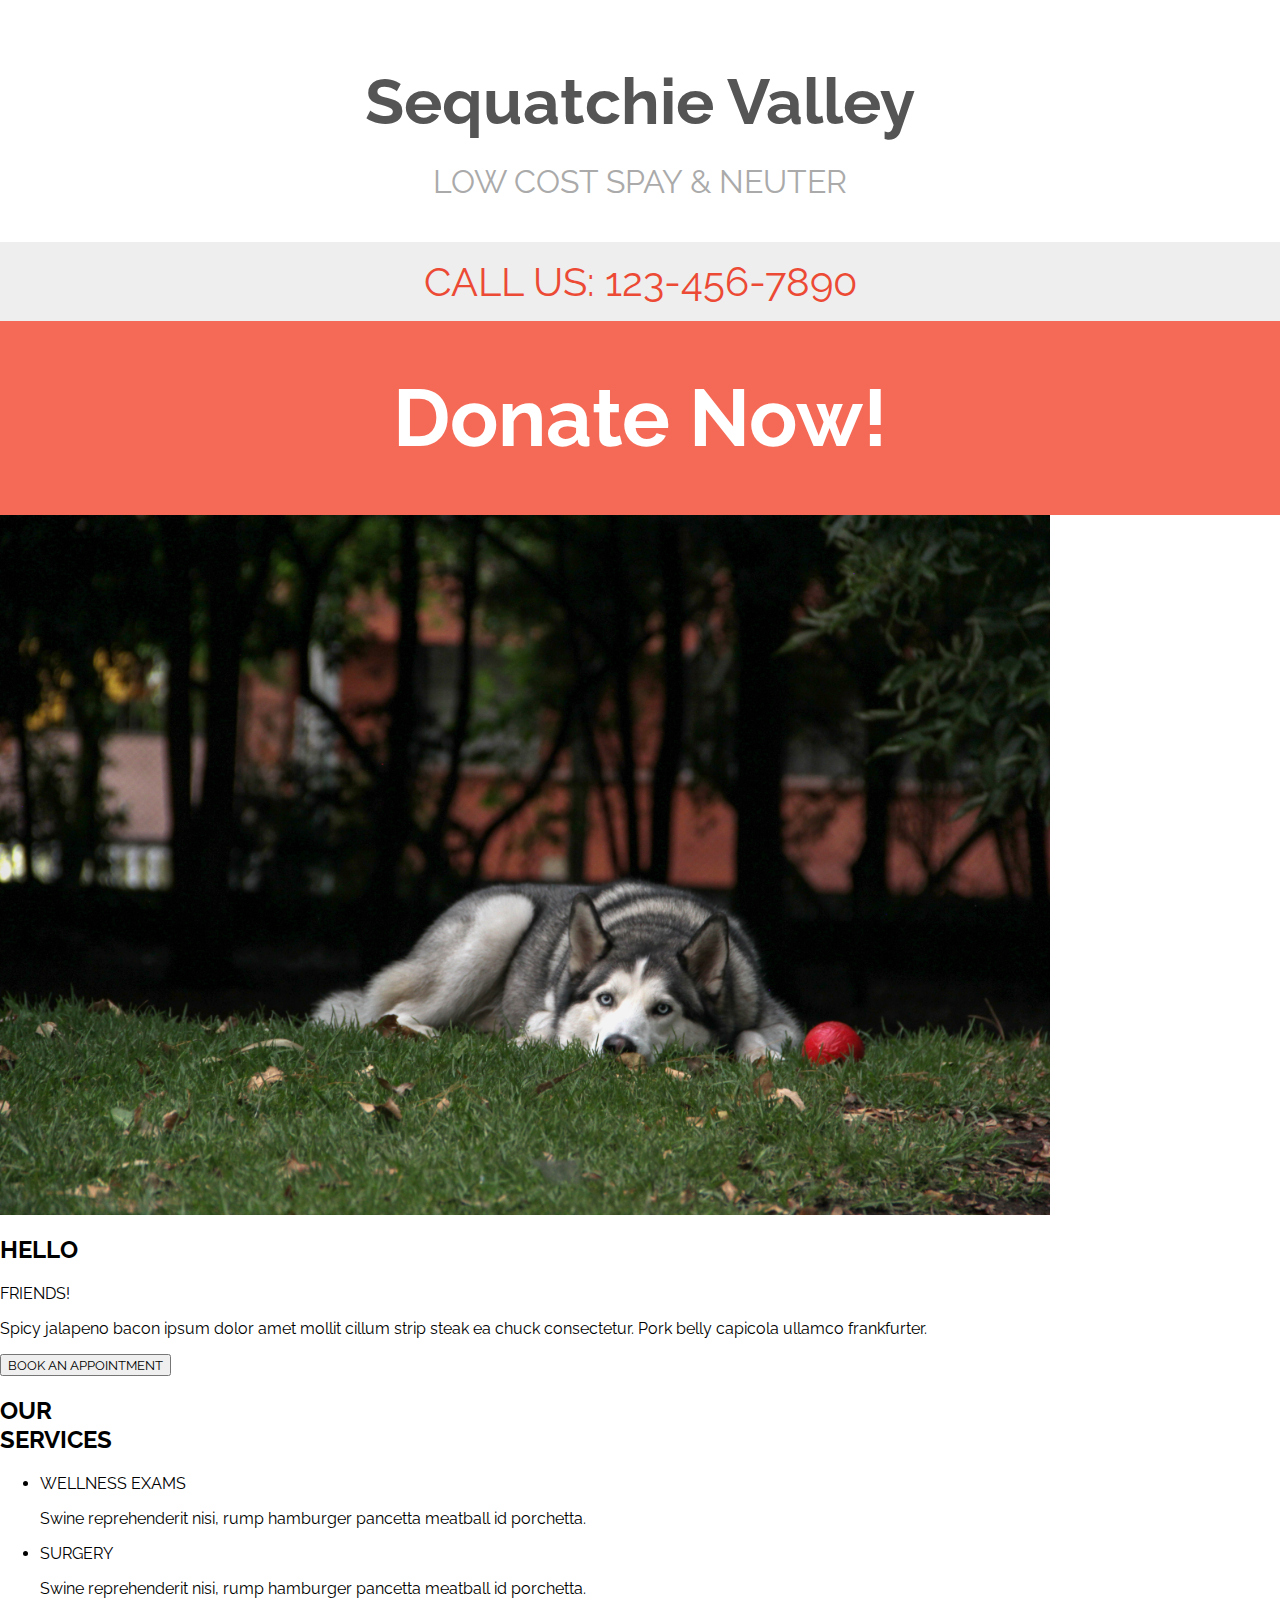
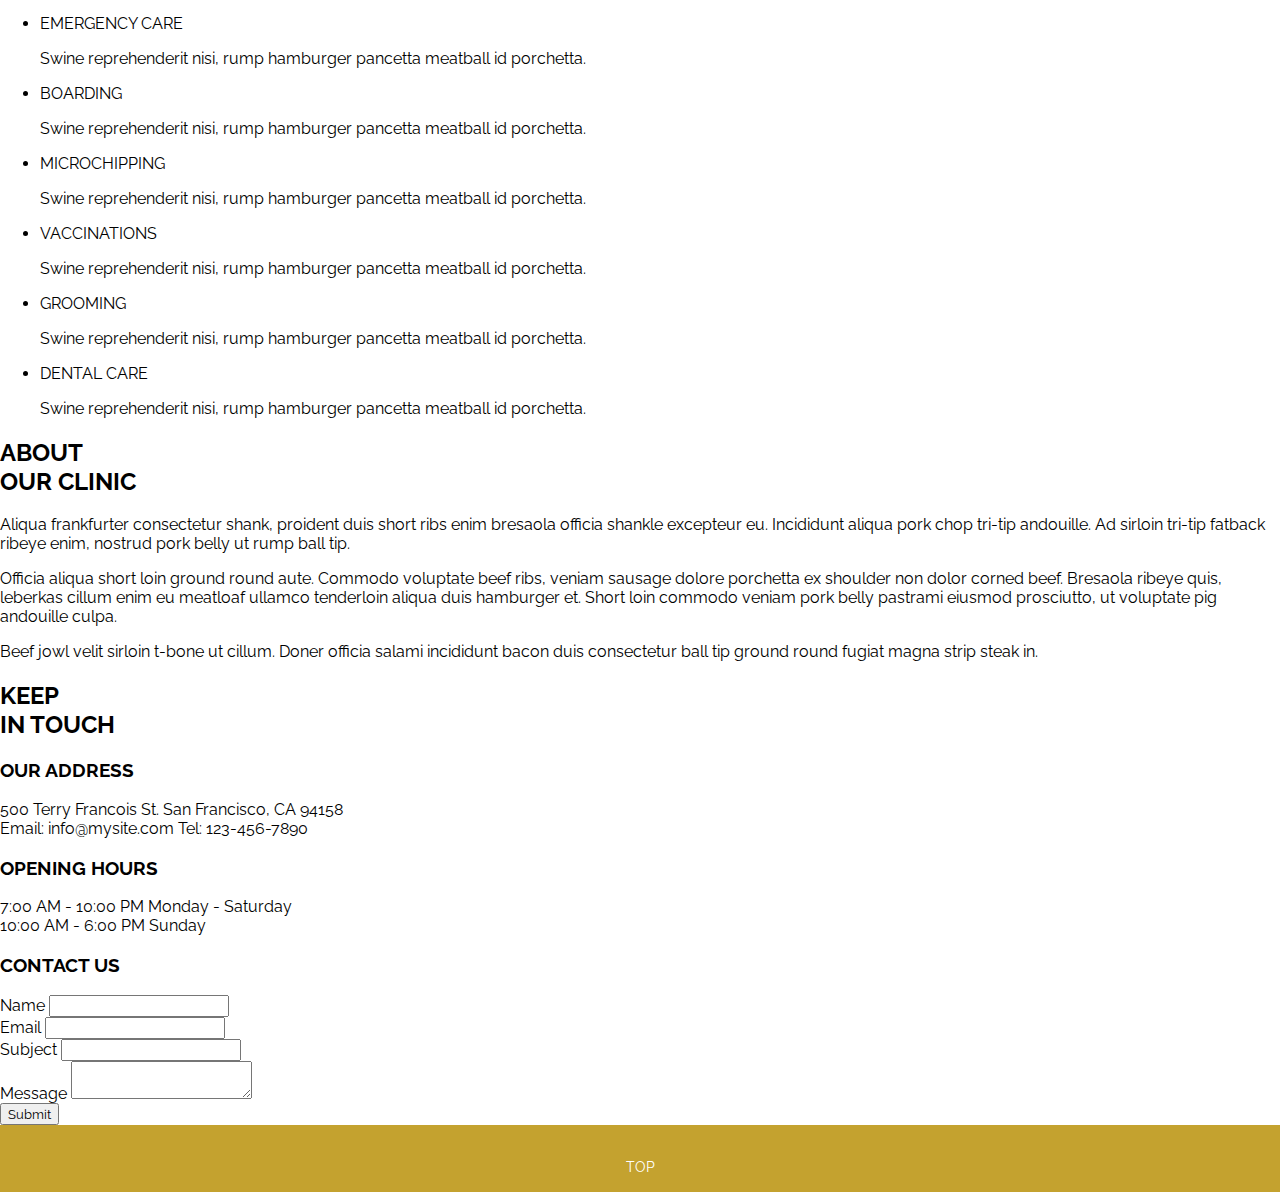
==== index.html @ 193293ec "Update index.html" ====
<!DOCTYPE html>
<html lang="en">
<head>
	<meta charset="UTF-8">
	<meta name="author" content="Alexandra Di Giulian">
	<meta name="description" content="Sequatchie Valley Low Cost Spay & Neuter">
	<title>Sequatchie Valley</title>

	<script src="js/icons.js" type="text/javascript" charset="utf-8"></script>
	<link href="https://fonts.googleapis.com/css?family=Raleway:400,600&display=swap" rel="stylesheet">
	<link rel="stylesheet" type="text/css" href="css/main.css">
	<link rel="stylesheet" type="text/css" href="css/home.css">
</head>
<body>
	<nav>
		<div id="brand">
			<h1>Sequatchie Valley</h1>
			<span>Low Cost Spay & Neuter</span>
			<button class="navbar-toggle"><i class="far fa-bars fa-5x"></i></button>
		</div>
		<span>CALL US: 123-456-7890</span>
		<ul id="nav-collapse">
			<li><a href="">HOME</a></li>
			<li><a href="">OUR SERVICES</a></li>
			<li><a href="">ABOUT</a></li>
			<li><a href="donate.html">DONATE</a></li>
			<li><a href="volunteer.html">VOLUNTEER</a></li>
			<li><a href="">CONTACT</a></li>
		</ul>
		<button class="donate-btn">Donate Now!</button>
	</nav>
	
	<main>
		<div id="main">
			<div id="slideshow">
				<div class="image1"></div>
				<div class="image2"></div>
				<div class="image3"></div>
			</div>
			<div id="home">
				<h2>HELLO</h2>
				<span>FRIENDS!</span>
				<p>Spicy jalapeno bacon ipsum dolor amet mollit cillum strip steak ea chuck consectetur. Pork belly capicola ullamco frankfurter.</p>
				<div><button>BOOK AN APPOINTMENT</button></div>
			</div>
		</div>

		<div id="services">
			<h2>OUR<br>SERVICES</h2>
			<ul>
				<li>WELLNESS EXAMS</li>
				<p>Swine reprehenderit nisi, rump hamburger pancetta meatball id porchetta.</p>
				<li>SURGERY</li>
				<p>Swine reprehenderit nisi, rump hamburger pancetta meatball id porchetta.</p>
				<li>EMERGENCY CARE</li>
				<p>Swine reprehenderit nisi, rump hamburger pancetta meatball id porchetta.</p>
				<li>BOARDING</li>
				<p>Swine reprehenderit nisi, rump hamburger pancetta meatball id porchetta.</p>
				<li>MICROCHIPPING</li>
				<p>Swine reprehenderit nisi, rump hamburger pancetta meatball id porchetta.</p>
				<li>VACCINATIONS</li>
				<p>Swine reprehenderit nisi, rump hamburger pancetta meatball id porchetta.</p>
				<li>GROOMING</li>
				<p>Swine reprehenderit nisi, rump hamburger pancetta meatball id porchetta.</p>
				<li>DENTAL CARE</li>
				<p>Swine reprehenderit nisi, rump hamburger pancetta meatball id porchetta.</p>
			</ul>
		</div>

		<div id="about">
			<h2>ABOUT<br>OUR CLINIC</h2>
			<div>
				<p>Aliqua frankfurter consectetur shank, proident duis short ribs enim bresaola officia shankle excepteur eu. Incididunt aliqua pork chop tri-tip andouille. Ad sirloin tri-tip fatback ribeye enim, nostrud pork belly ut rump ball tip.</p>
				<p>Officia aliqua short loin ground round aute. Commodo voluptate beef ribs, veniam sausage dolore porchetta ex shoulder non dolor corned beef. Bresaola ribeye quis, leberkas cillum enim eu meatloaf ullamco tenderloin aliqua duis hamburger et. Short loin commodo veniam pork belly pastrami eiusmod prosciutto, ut voluptate pig andouille culpa.</p>
				<p>Beef jowl velit sirloin t-bone ut cillum. Doner officia salami incididunt bacon duis consectetur ball tip ground round fugiat magna strip steak in.</p>
			</div>
		</div>

		<div id="contact">
			<h2>KEEP<br>IN TOUCH</h2>
			<div>
				<div>
					<h3>OUR ADDRESS</h3>
					<span>500 Terry Francois St. San Francisco, CA 94158</span>
					<br>
					<span>Email: info@mysite.com</span>
					<span>Tel: 123-456-7890</span>
				</div>
				<div>
					<h3>OPENING HOURS</h3>
					<span>7:00 AM - 10:00 PM</span>
					<span>Monday - Saturday</span>
					<br>
					<span>10:00 AM - 6:00 PM</span>
					<span>Sunday</span>
				</div>
				<div>
					<h3>CONTACT US</h3>
					<form action="index_submit" method="get" accept-charset="utf-8">
						<div class="form-element">
							<label for="name">Name</label>
							<input type="text" name="name" id="name">
						</div>
						<div class="form-element">
							<label for="email">Email</label>
							<input type="text" name="email" id="email">
						</div>
						<div class="form-element">
							<label for="subject">Subject</label>
							<input type="text" name="subject" id="subject">
						</div>
						<div class="form-element">
							<label for="message">Message</label>
							<textarea id="message" name="message"></textarea>
						</div>
						<div class="form-element">
							<input type="submit" value="Submit">
						</div>
					</form>
				</div>
			</div>
		</div>
	</main>

	<footer>
		<div id="to-top">
			<span><a href=""><i class="fal fa-chevron-up fa-2x"></i></a></span>
			<span><a href="">TOP</a></span>
		</div>
		<div id="social-media">
			<a href=""><i class="fab fa-facebook-square fa-3x"></i></a>
			<a href=""><i class="fab fa-twitter-square fa-3x"></i></a>
			<a href=""><i class="fab fa-instagram fa-3x"></i></a>
		</div>
	</footer>
</body>
</html>
---- css/main.css ----
* {
	font-family: 'Raleway', sans-serif;
}

body {
	box-sizing: border-box;
	margin: 0 auto;
}

nav > span {
	background-color: #eee;
	color: #EC4A34;
	display: block;
	font-size: 40px;
	padding: 16px 0;
	text-align: center;
}

.donate-btn {
	background-color: #F56A56;
	border: none;
	color: #fff;
	font-size: 80px;
	font-weight: bold;
	display: block;
	padding: 50px 0;
	width: 100%;
}

.navbar-toggle {
	background-color: #fff;
	border: none;
	grid-column: 3/4;
	grid-row: 1/2;
	height: 100%;
}

#brand {
	display: grid;
	grid-template-columns: 1fr 2fr 1fr;
	padding: 64px 0 42px;
	text-align: center;
}

#brand > h1 {
	color: #555;
	font-size: 64px;
	grid-column: 2/3;
	margin: 0;
}

#brand > span {
	color: #aaa;
	font-size: 32px;
	grid-column: 2/3;
	padding-top: 24px;
	text-transform: uppercase;
}

#nav-collapse {
	display: none;
}

#to-top {
	background-color: #C4A22F;
	padding: 8px 0;
}

#to-top > span {
	display: block;
	padding: 8px 0;
	text-align: center;
}

#to-top > span > a{
	color: #fff;
	font-size: 14px;
	text-decoration: none;
}
---- css/home.css ----
.image1, .image2, .image3 {
	background-repeat: no-repeat;
	background-size: contain;
	display: inline-block;
	height: 100%;
	text-align: center;
	width: 100%;
}

.image1 {
	background-image: url("../img/husky.jpg");
}

#slideshow {
	height: 700px;
	width: 100%;
}
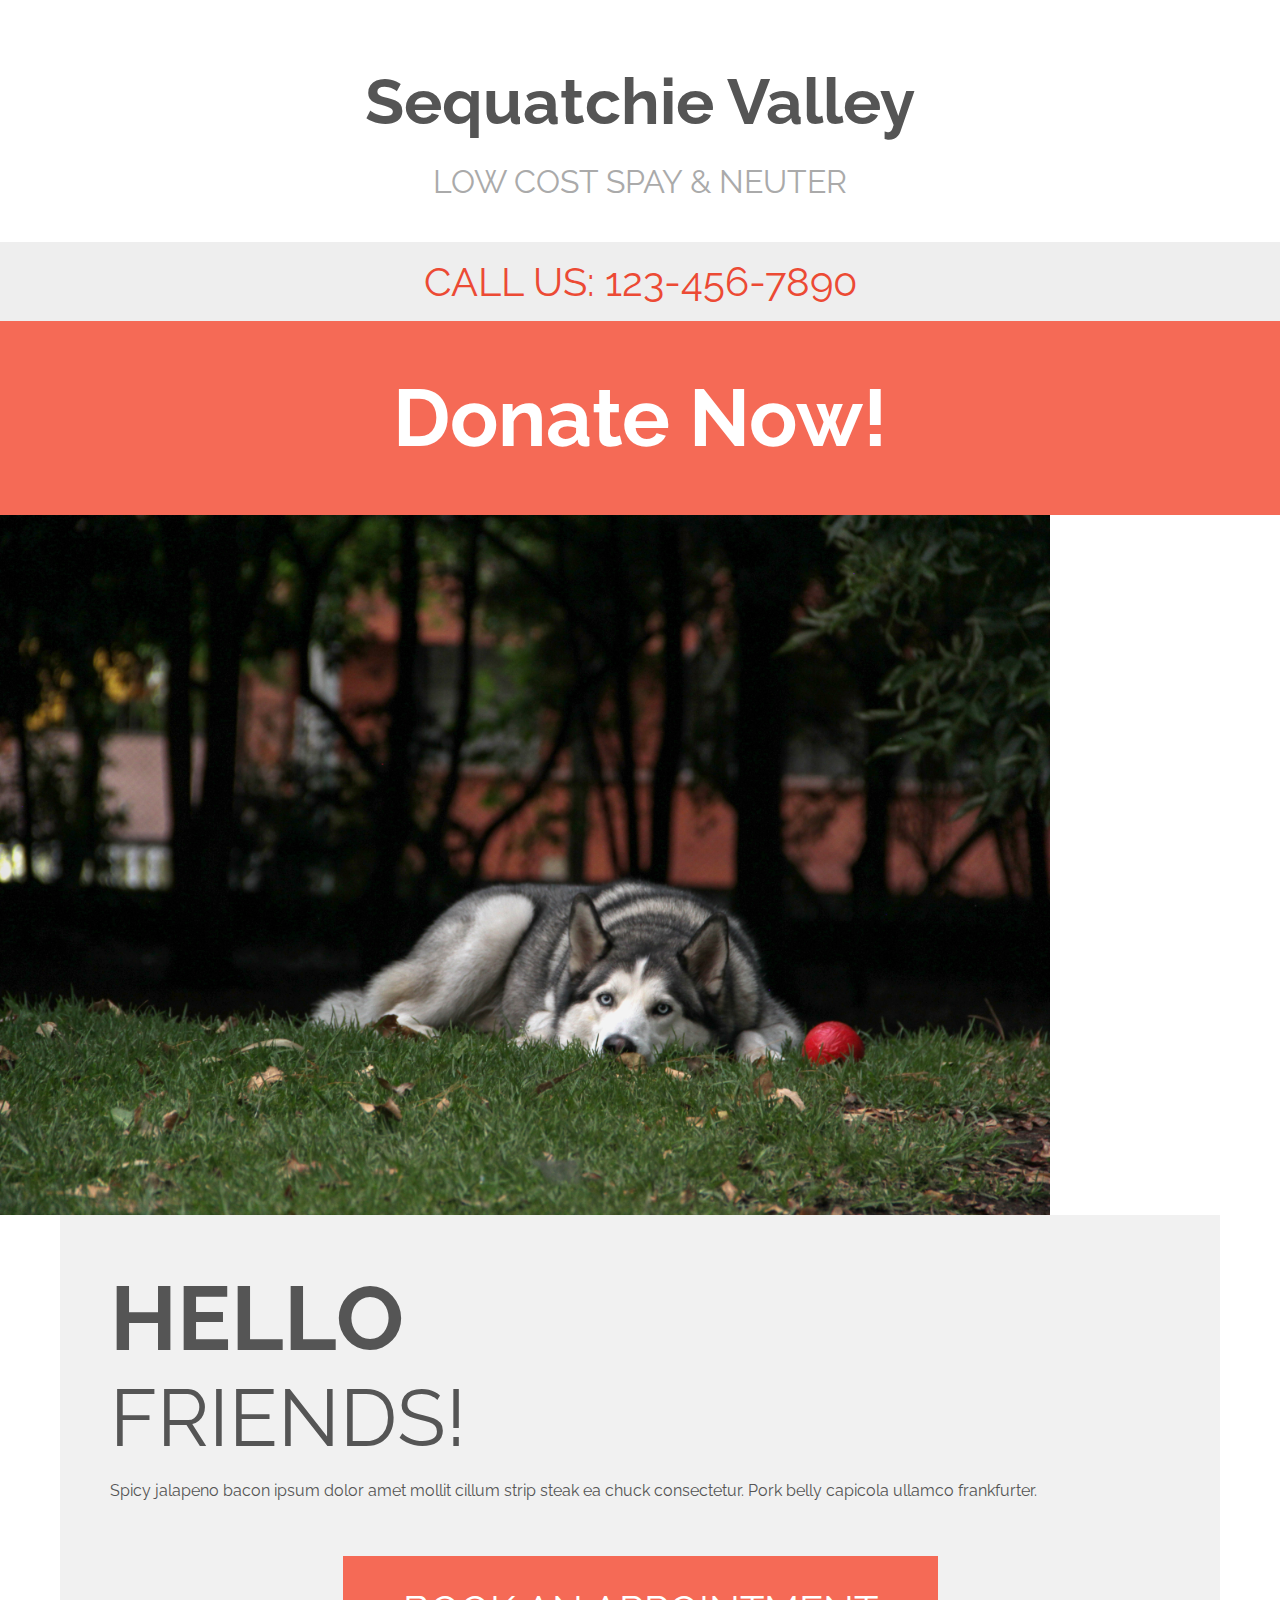
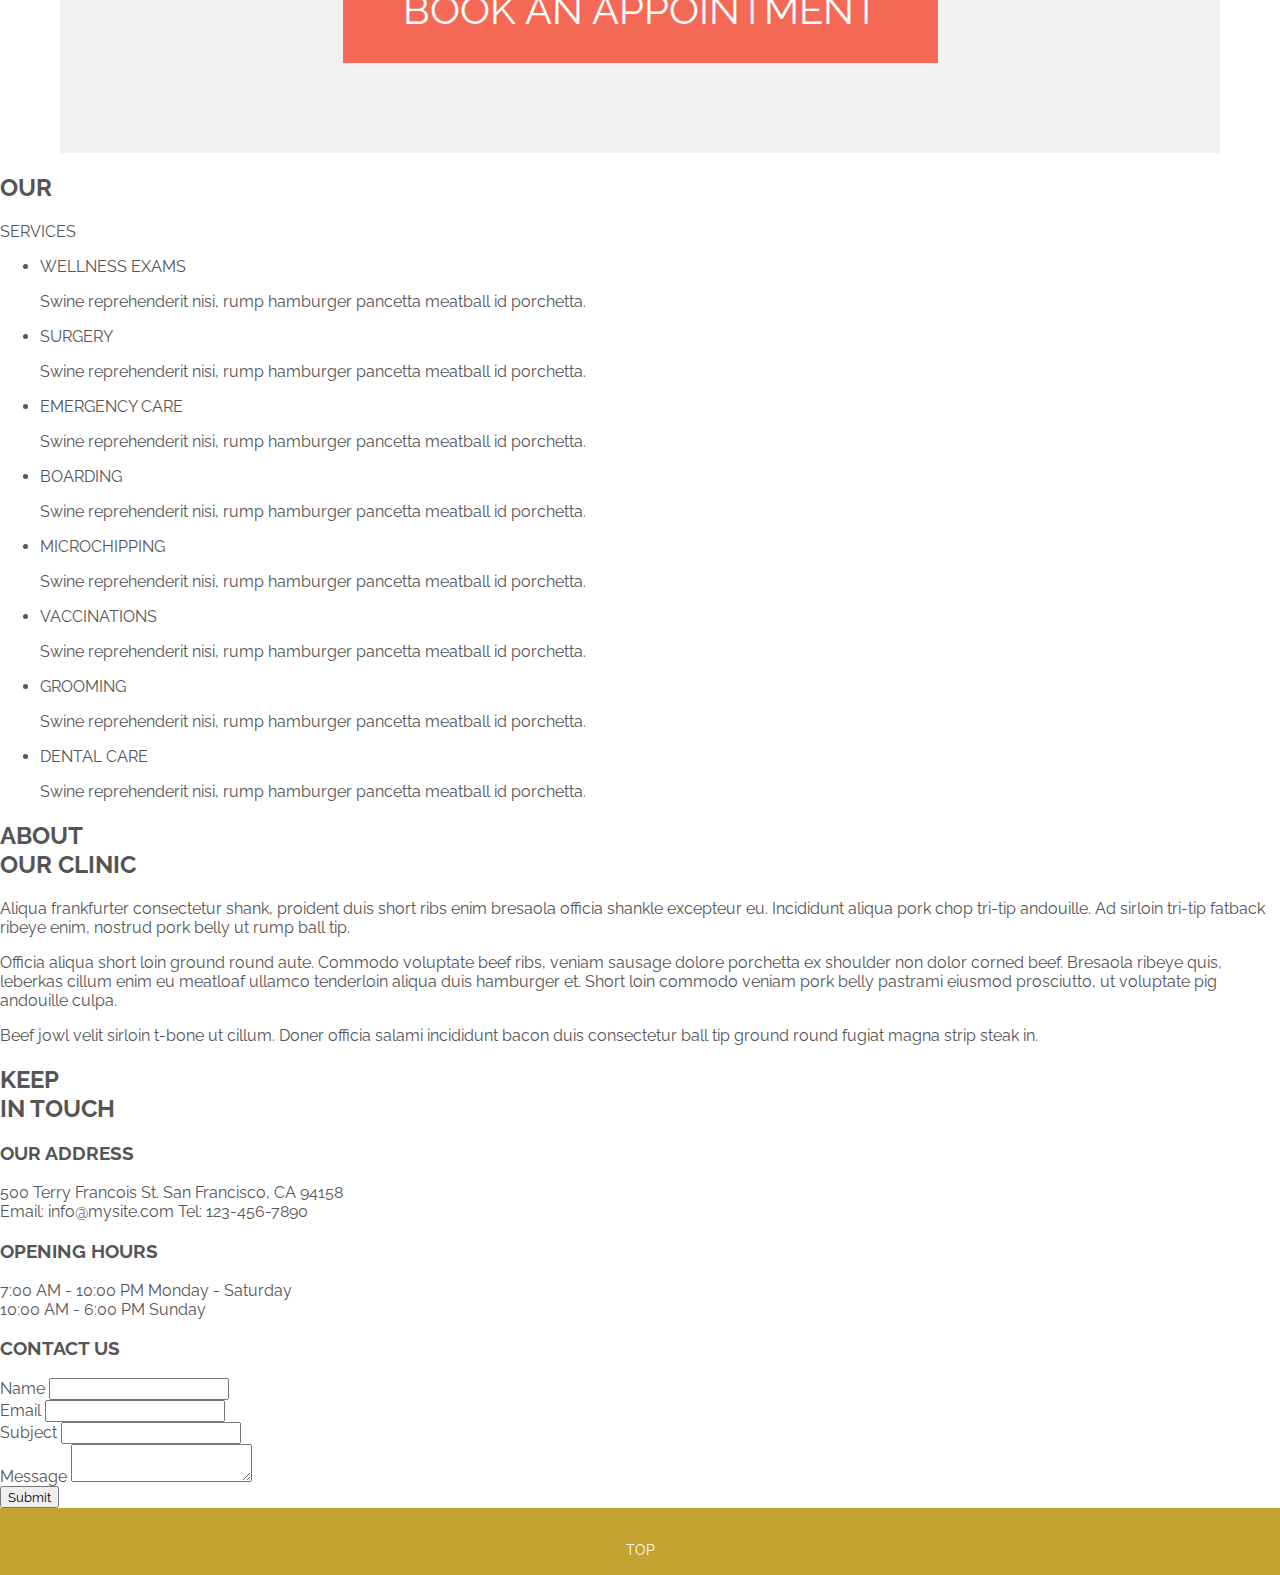
==== commit a6d86b61: "Add div to #services" ====
--- a/index.html
+++ b/index.html
@@ -46,7 +46,10 @@
 		</div>
 
 		<div id="services">
-			<h2>OUR<br>SERVICES</h2>
+			<div>
+				<h2>OUR</h2>
+				<span>SERVICES</span>
+			</div>
 			<ul>
 				<li>WELLNESS EXAMS</li>
 				<p>Swine reprehenderit nisi, rump hamburger pancetta meatball id porchetta.</p>
--- a/css/main.css
+++ b/css/main.css
@@ -4,6 +4,7 @@
 
 body {
 	box-sizing: border-box;
+	color: #555;
 	margin: 0 auto;
 }
 
@@ -43,7 +44,7 @@
 }
 
 #brand > h1 {
-	color: #555;
+	/*color: #555;*/
 	font-size: 64px;
 	grid-column: 2/3;
 	margin: 0;
--- a/css/home.css
+++ b/css/home.css
@@ -11,6 +11,35 @@
 	background-image: url("../img/husky.jpg");
 }
 
+#home {
+	background-color: #f1f1f1;
+	margin: auto 60px;
+	padding: 50px;
+	text-align: left;
+}
+
+#home > div {
+	padding: 40px 0;
+	text-align: center;
+}
+
+#home > div > button {
+	background-color: #F56A56;
+	border: none;
+	color: #fff;
+	font-size: 40px;
+	padding: 30px 60px;
+}
+
+#home > h2 {
+	font-size: 90px;
+	margin: 0;
+}
+
+#home > span {
+	font-size: 80px;
+}
+
 #slideshow {
 	height: 700px;
 	width: 100%;
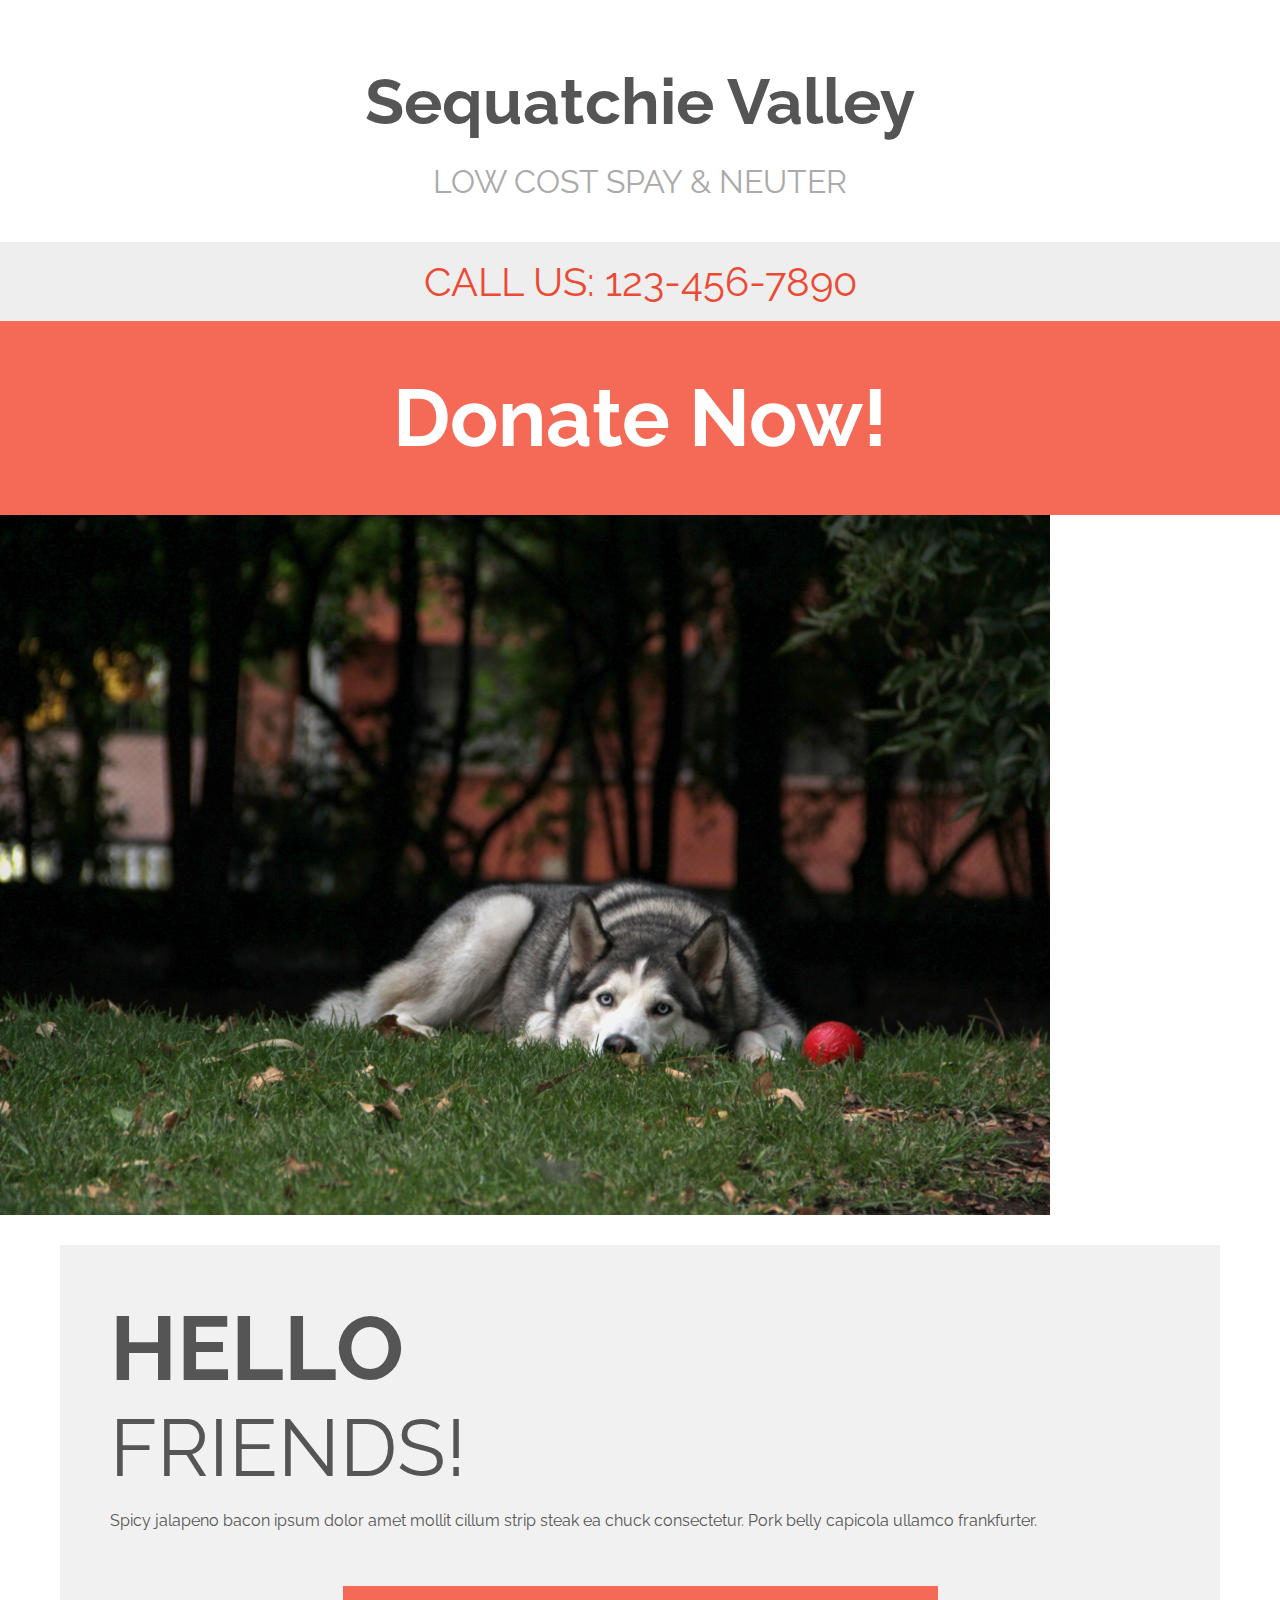
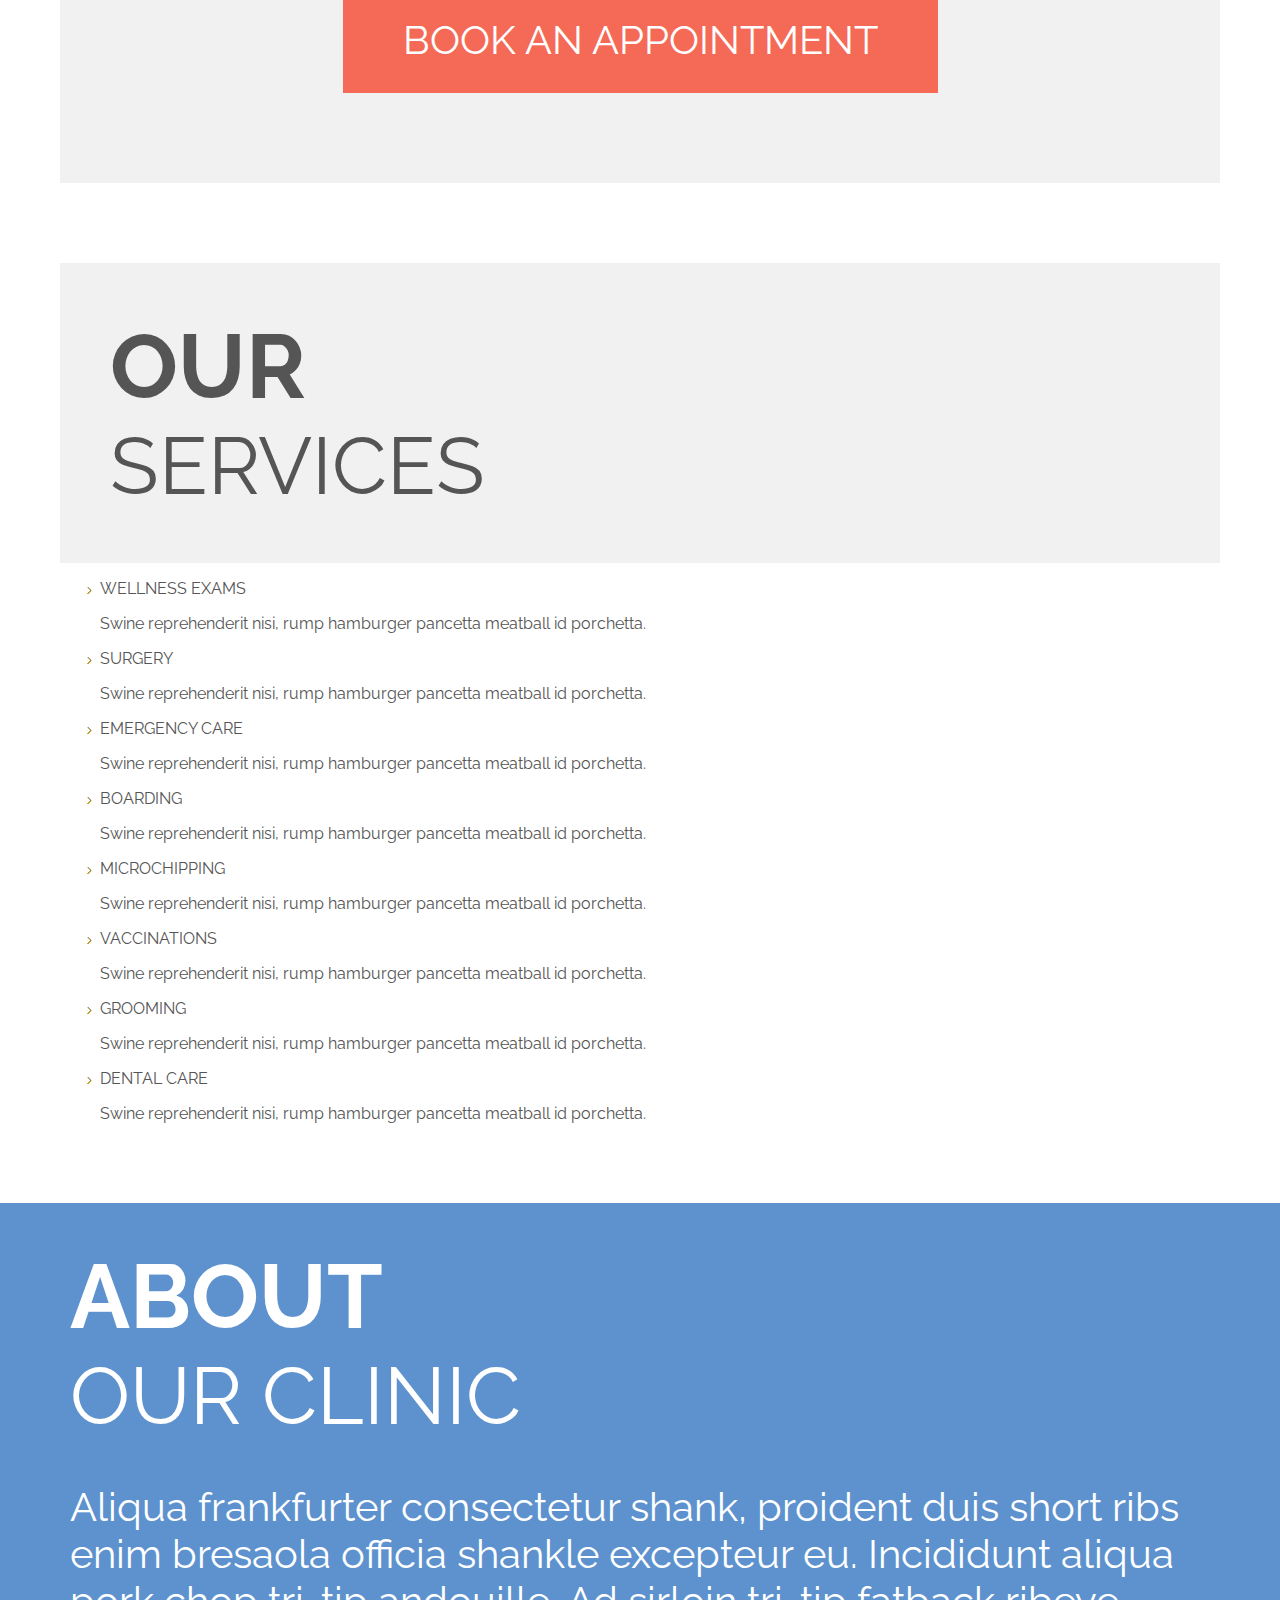
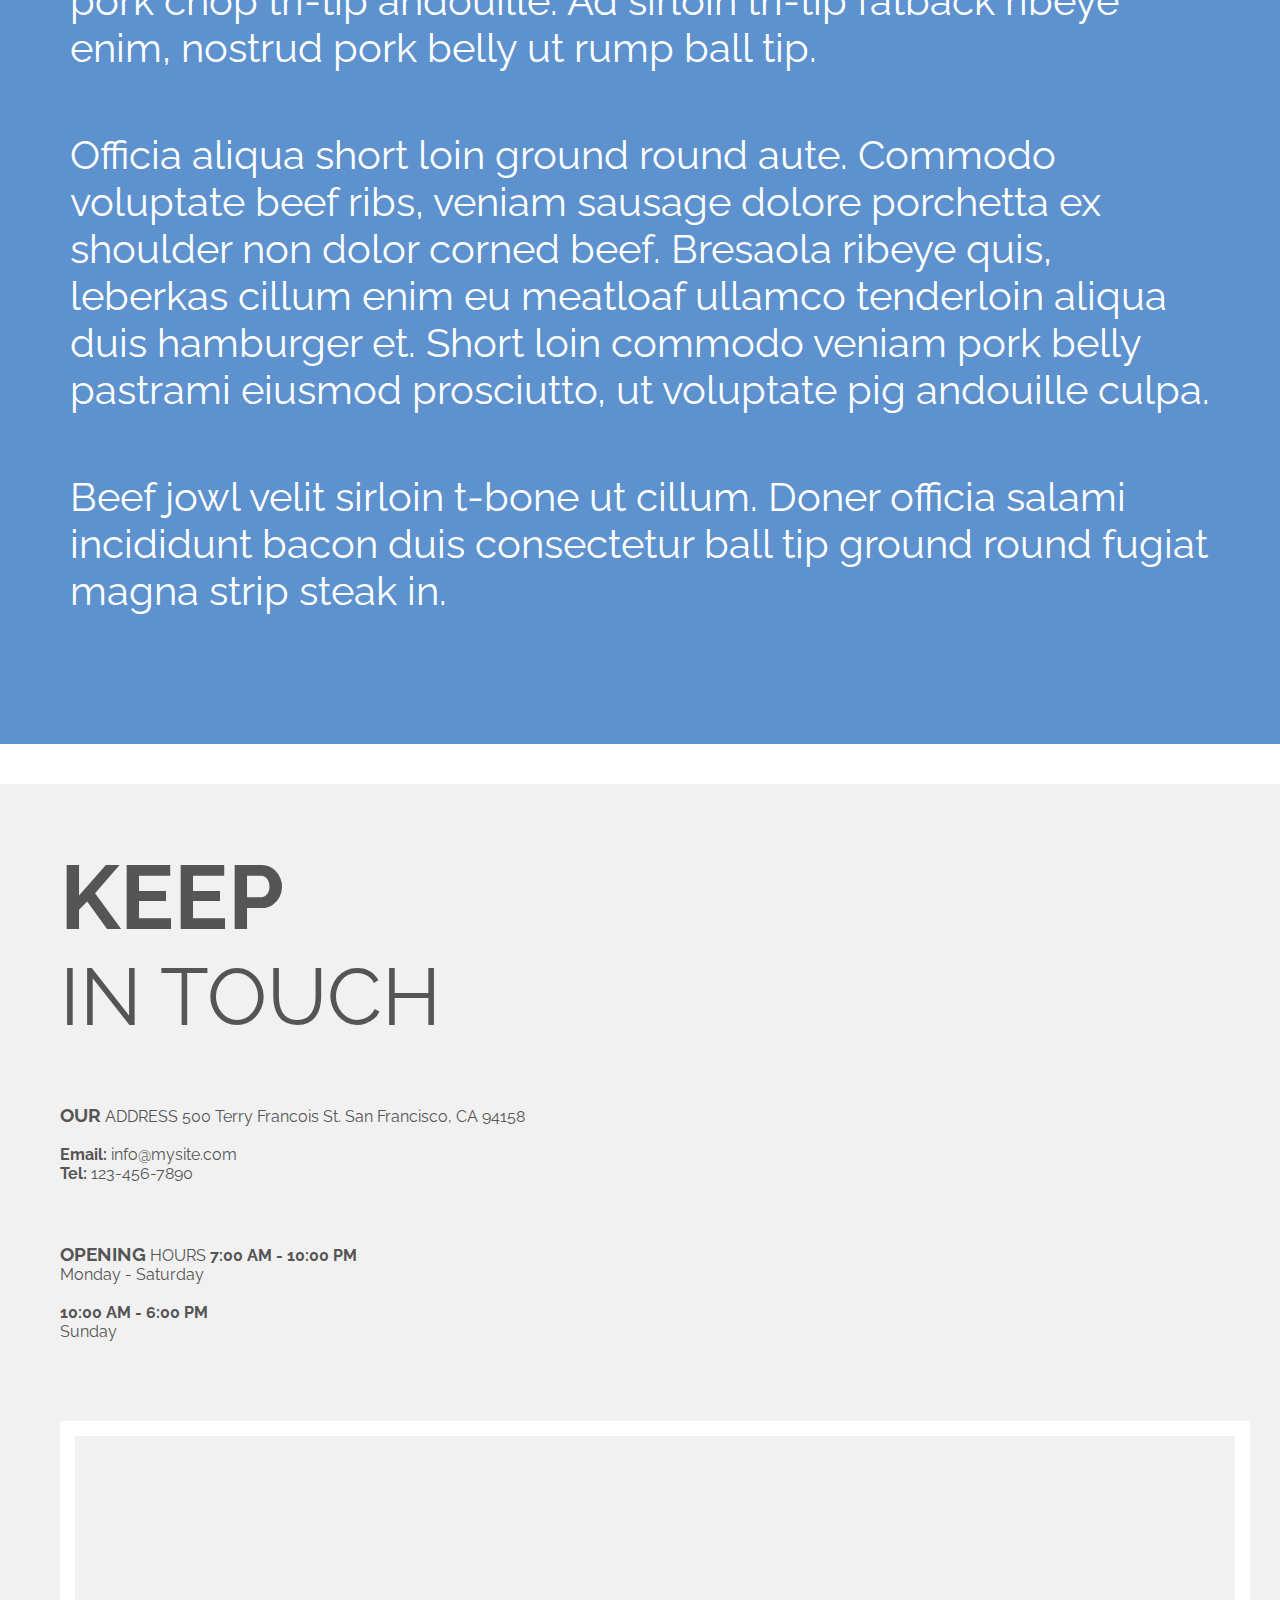
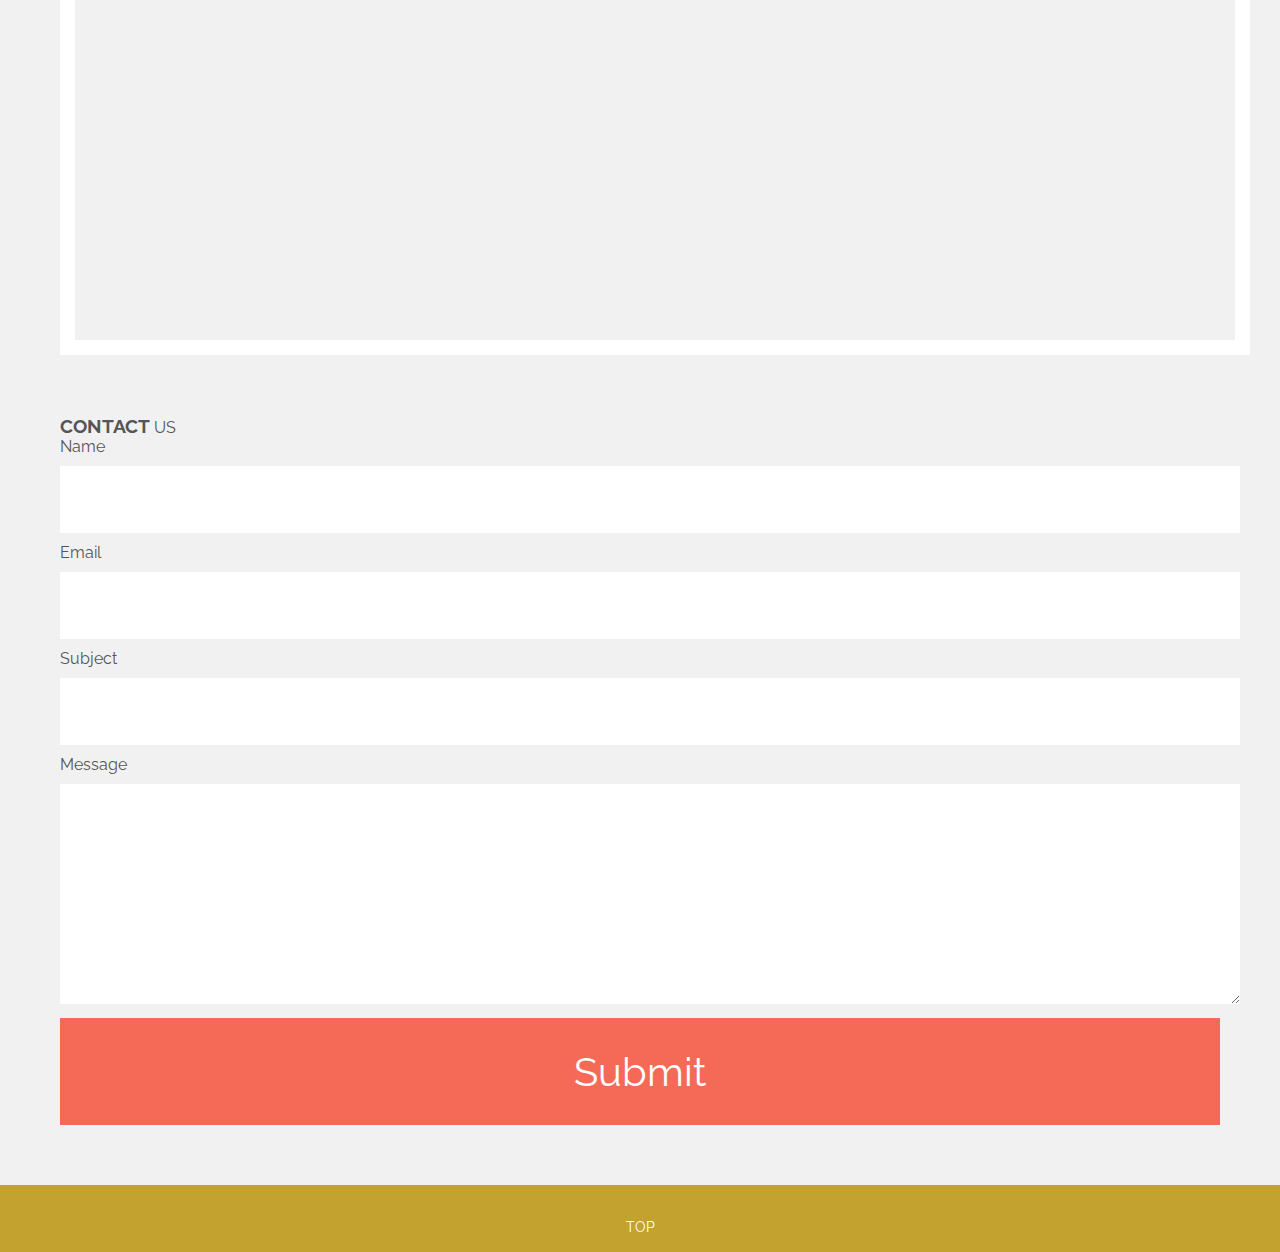
==== commit ebd16de9: "Update classes" ====
--- a/index.html
+++ b/index.html
@@ -46,7 +46,7 @@
 		</div>
 
 		<div id="services">
-			<div>
+			<div class="heading">
 				<h2>OUR</h2>
 				<span>SERVICES</span>
 			</div>
@@ -71,34 +71,48 @@
 		</div>
 
 		<div id="about">
-			<h2>ABOUT<br>OUR CLINIC</h2>
-			<div>
-				<p>Aliqua frankfurter consectetur shank, proident duis short ribs enim bresaola officia shankle excepteur eu. Incididunt aliqua pork chop tri-tip andouille. Ad sirloin tri-tip fatback ribeye enim, nostrud pork belly ut rump ball tip.</p>
-				<p>Officia aliqua short loin ground round aute. Commodo voluptate beef ribs, veniam sausage dolore porchetta ex shoulder non dolor corned beef. Bresaola ribeye quis, leberkas cillum enim eu meatloaf ullamco tenderloin aliqua duis hamburger et. Short loin commodo veniam pork belly pastrami eiusmod prosciutto, ut voluptate pig andouille culpa.</p>
-				<p>Beef jowl velit sirloin t-bone ut cillum. Doner officia salami incididunt bacon duis consectetur ball tip ground round fugiat magna strip steak in.</p>
+			<div class="layer">
+				<div class="heading">
+					<h2>ABOUT</h2>
+					<span>OUR CLINIC</span>
+				</div>
+				<div>
+					<p>Aliqua frankfurter consectetur shank, proident duis short ribs enim bresaola officia shankle excepteur eu. Incididunt aliqua pork chop tri-tip andouille. Ad sirloin tri-tip fatback ribeye enim, nostrud pork belly ut rump ball tip.</p>
+					<p>Officia aliqua short loin ground round aute. Commodo voluptate beef ribs, veniam sausage dolore porchetta ex shoulder non dolor corned beef. Bresaola ribeye quis, leberkas cillum enim eu meatloaf ullamco tenderloin aliqua duis hamburger et. Short loin commodo veniam pork belly pastrami eiusmod prosciutto, ut voluptate pig andouille culpa.</p>
+					<p>Beef jowl velit sirloin t-bone ut cillum. Doner officia salami incididunt bacon duis consectetur ball tip ground round fugiat magna strip steak in.</p>
+				</div>
 			</div>
 		</div>
 
 		<div id="contact">
-			<h2>KEEP<br>IN TOUCH</h2>
+			<h2>KEEP</h2>
+			<span>IN TOUCH</span>
 			<div>
-				<div>
-					<h3>OUR ADDRESS</h3>
+				<div class="contact">
+					<h3>OUR</h3> <span>ADDRESS</span>
 					<span>500 Terry Francois St. San Francisco, CA 94158</span>
 					<br>
-					<span>Email: info@mysite.com</span>
-					<span>Tel: 123-456-7890</span>
+					<br>
+					<span><b>Email:</b> info@mysite.com</span>
+					<br>
+					<span><b>Tel:</b> 123-456-7890</span>
 				</div>
-				<div>
-					<h3>OPENING HOURS</h3>
-					<span>7:00 AM - 10:00 PM</span>
-					<span>Monday - Saturday</span>
+				<div class="contact-hours">
+					<h3>OPENING</h3> <span>HOURS</span>
+					<span class="hours">7:00 AM - 10:00 PM</span>
 					<br>
-					<span>10:00 AM - 6:00 PM</span>
-					<span>Sunday</span>
+					<span class="dates">Monday - Saturday</span>
+					<br>
+					<br>
+					<span class="hours">10:00 AM - 6:00 PM</span>
+					<br>
+					<span class="dates">Sunday</span>
 				</div>
-				<div>
-					<h3>CONTACT US</h3>
+				<div id="map">
+					<iframe src="https://www.google.com/maps/embed?pb=!1m18!1m12!1m3!1d3153.838876334391!2d-122.38931348440741!3d37.77037602018497!2m3!1f0!2f0!3f0!3m2!1i1024!2i768!4f13.1!3m3!1m2!1s0x808f7fc4fe7ace37%3A0xfa1746dd4faeb818!2s500%20Terry%20A%20Francois%20Blvd%2C%20San%20Francisco%2C%20CA%2094158!5e0!3m2!1sen!2sus!4v1568822416731!5m2!1sen!2sus" width="100%" height="500px" frameborder="0"  allowfullscreen="true"></iframe>
+				</div>
+				<div class="contact-form">
+					<h3>CONTACT</h3> <span>US</span>
 					<form action="index_submit" method="get" accept-charset="utf-8">
 						<div class="form-element">
 							<label for="name">Name</label>
--- a/css/home.css
+++ b/css/home.css
@@ -1,3 +1,51 @@
+input[type=submit] {
+	background-color: #F56A56;
+	border: none;
+	color: #fff;
+	font-size: 40px;
+	display: block;
+	padding: 30px 0;
+	width: 100%;
+}
+
+input[type=text] {
+	border: none;
+	font-size: 40px;
+	margin: 10px 0;
+	padding: 10px;
+	width: 100%;
+}
+
+textarea {
+	border: none;
+	font-size: 40px;
+	height: 200px;
+	margin: 10px 0;
+	padding: 10px;
+	width: 100%;
+}
+
+.contact, .contact-hours, .contact-form {
+	padding-top: 60px;
+}
+
+.contact > h3, .contact-hours > h3, .contact-form > h3 {
+	display: inline;
+}
+
+.heading > h2 {
+	font-size: 90px;
+	margin: 0;
+}
+
+.heading > span {
+	font-size: 80px;
+}
+
+.hours {
+	font-weight: bold;
+}
+
 .image1, .image2, .image3 {
 	background-repeat: no-repeat;
 	background-size: contain;
@@ -11,9 +59,50 @@
 	background-image: url("../img/husky.jpg");
 }
 
+.layer {
+	background-color: rgba(52, 119, 194, 0.8);
+	color: #fff;
+	height: 100%;
+	width: 100%;
+}
+
+.layer > .heading {
+	margin: 30px;
+	padding: 40px 40px 0;
+}
+
+.layer > div > p {
+	font-size: 40px;
+	padding: 0 70px 20px;
+}
+
+.layer > div > p:last-of-type {
+	padding-bottom: 130px;
+}
+
+#about {
+	background-image: url("../img/office.jpg");
+	background-repeat: no-repeat;
+	background-size: cover;
+}
+
+#contact {
+	background-color: #f1f1f1;
+	padding: 60px;
+}
+
+#contact > h2 {
+	font-size: 90px;
+	margin: 0;
+}
+
+#contact > span {
+	font-size: 80px;
+}
+
 #home {
 	background-color: #f1f1f1;
-	margin: auto 60px;
+	margin: 30px 60px;
 	padding: 50px;
 	text-align: left;
 }
@@ -40,6 +129,25 @@
 	font-size: 80px;
 }
 
+#map {
+	border: 15px solid #fff;
+	margin: 80px 0 0;
+	width: 100%;
+}
+
+#services > .heading {
+	background-color: #f1f1f1;
+	padding: 50px;
+}
+
+#services {
+	margin: 80px 60px;
+}
+
+#services > ul {
+	list-style: url('../img/right-chevron.svg');
+}
+
 #slideshow {
 	height: 700px;
 	width: 100%;
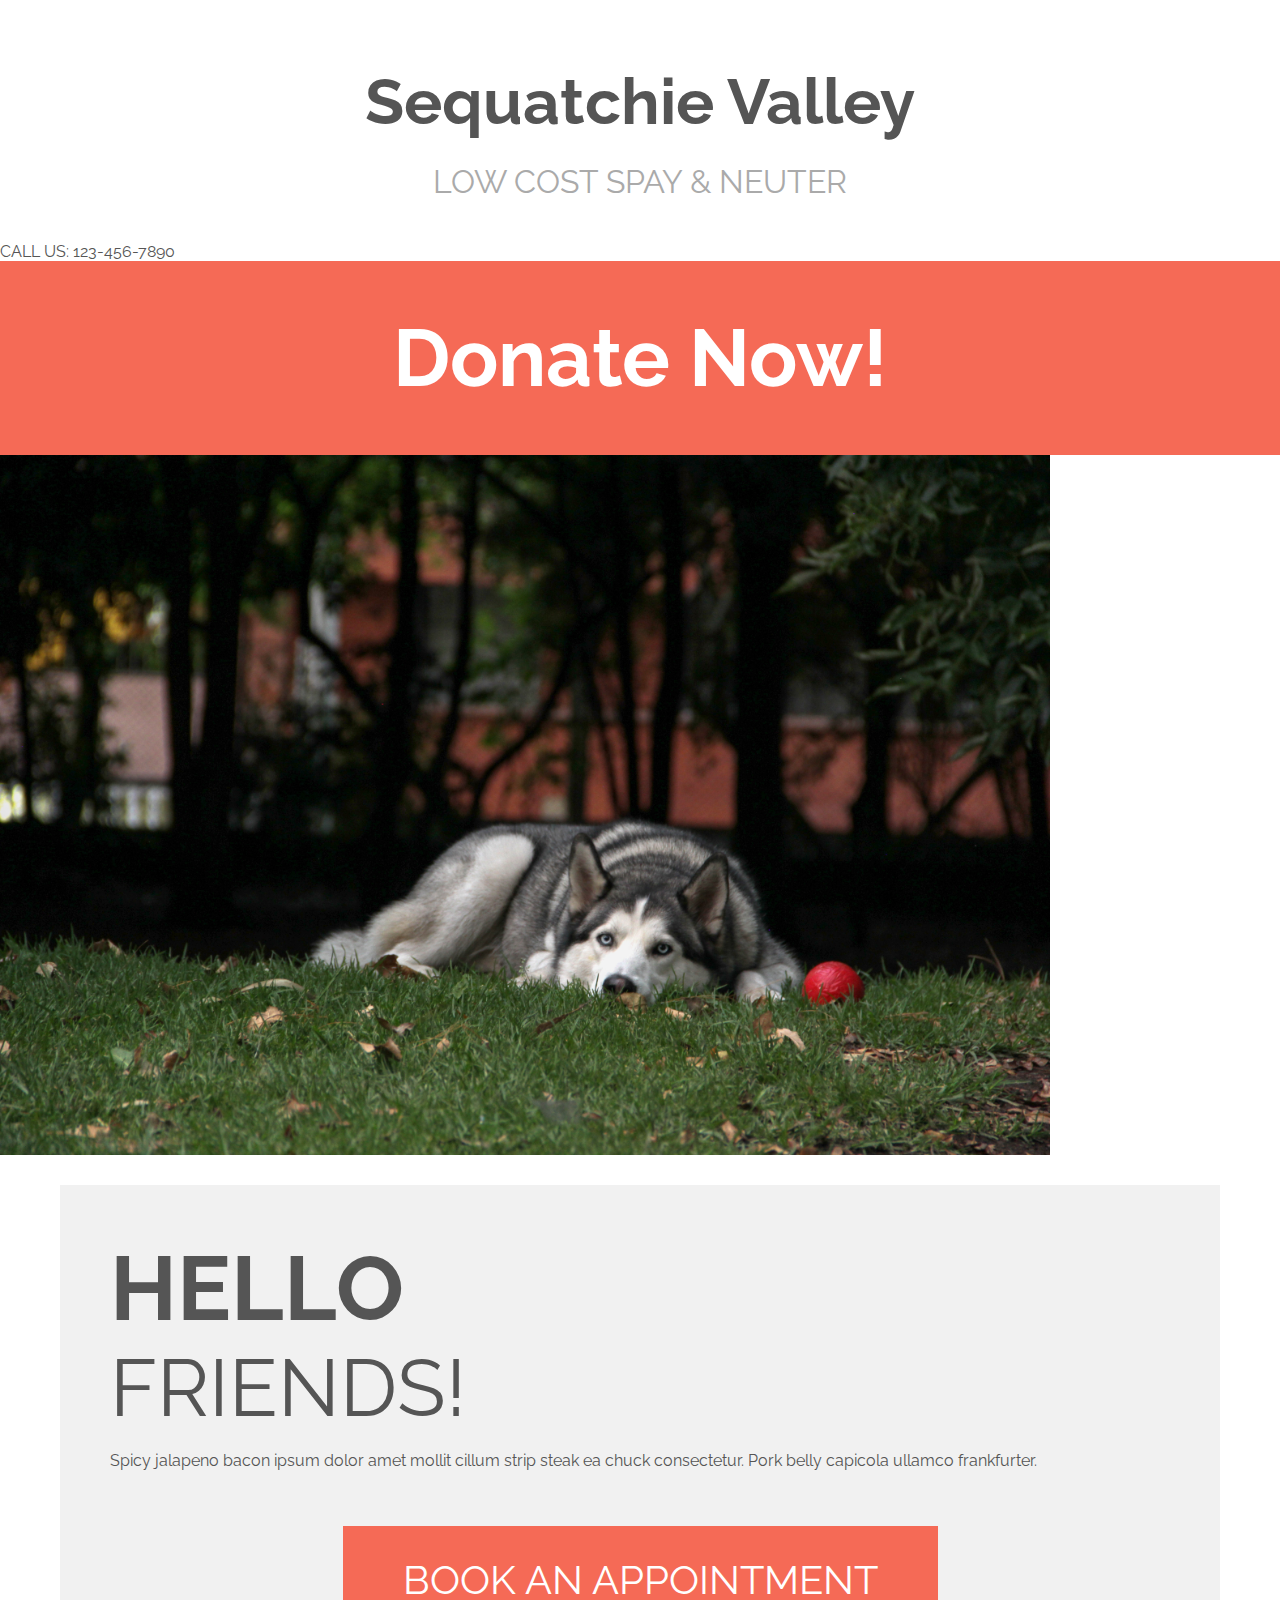
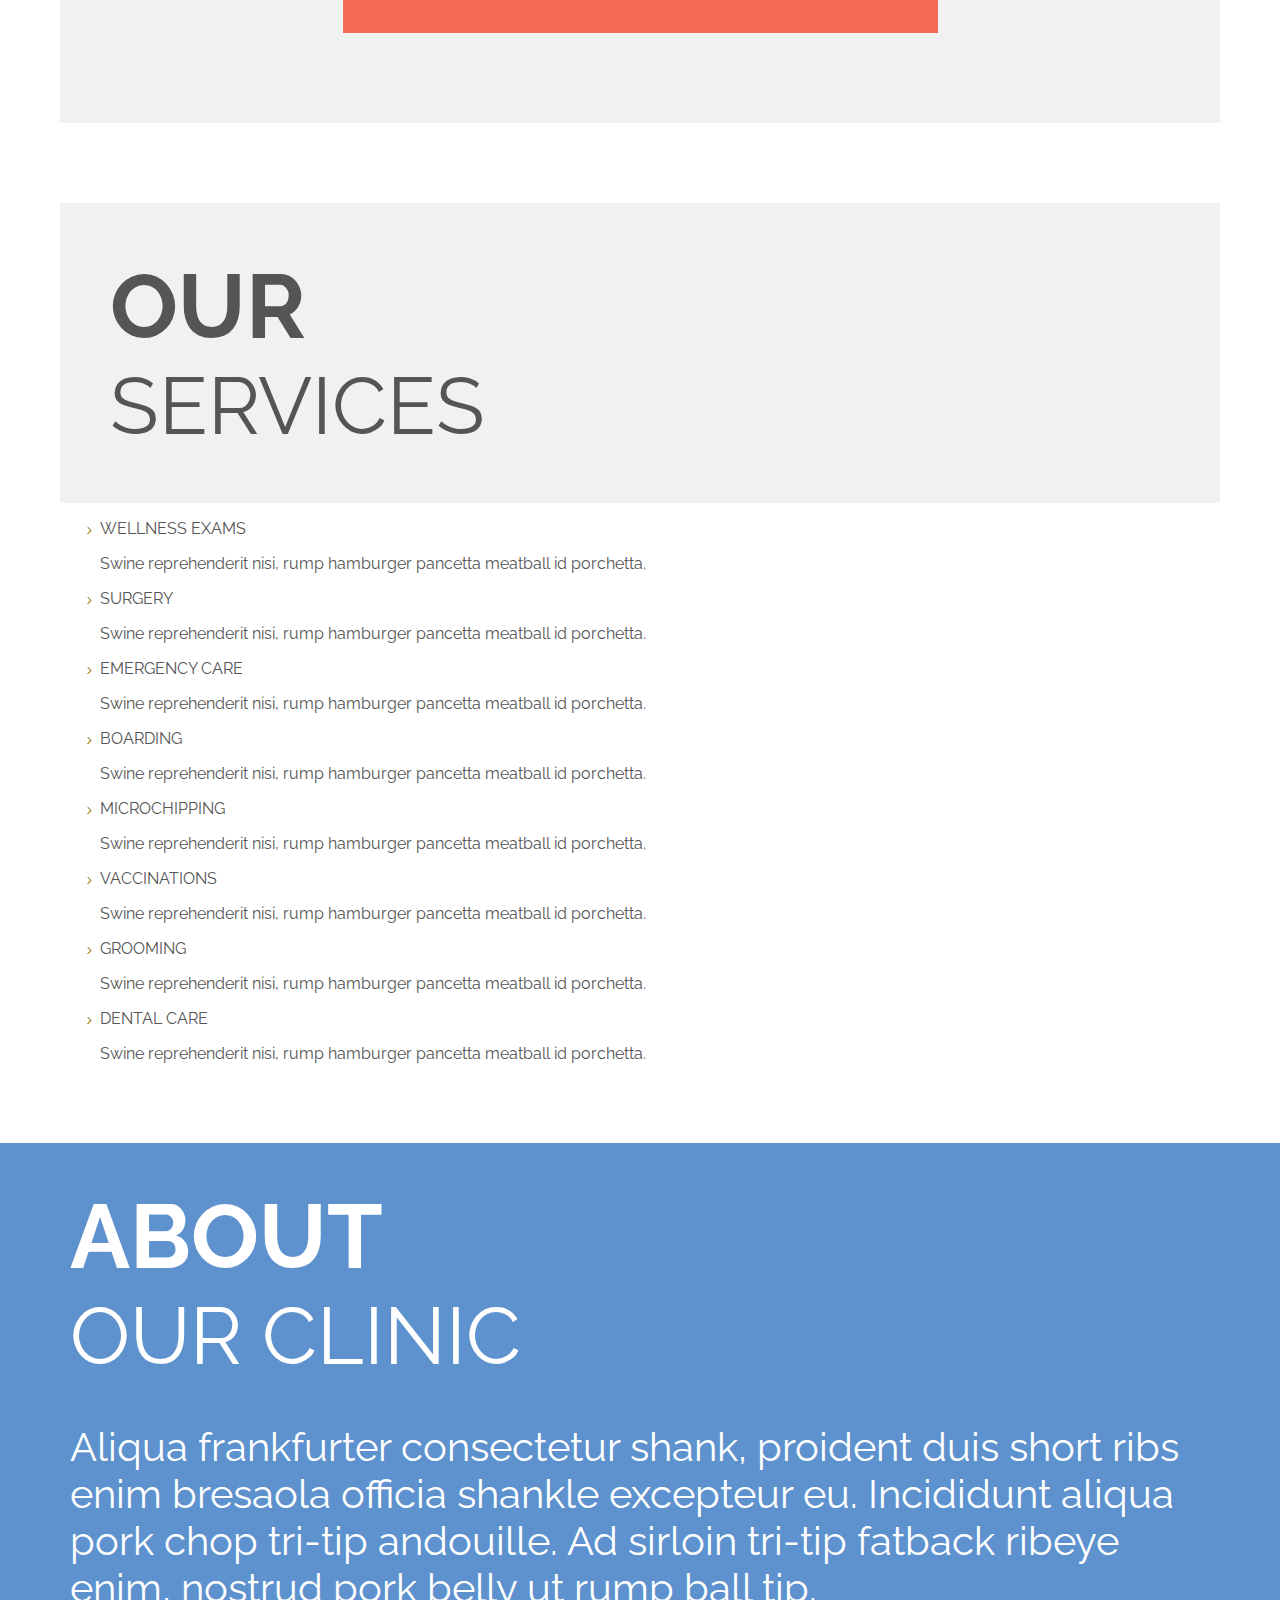
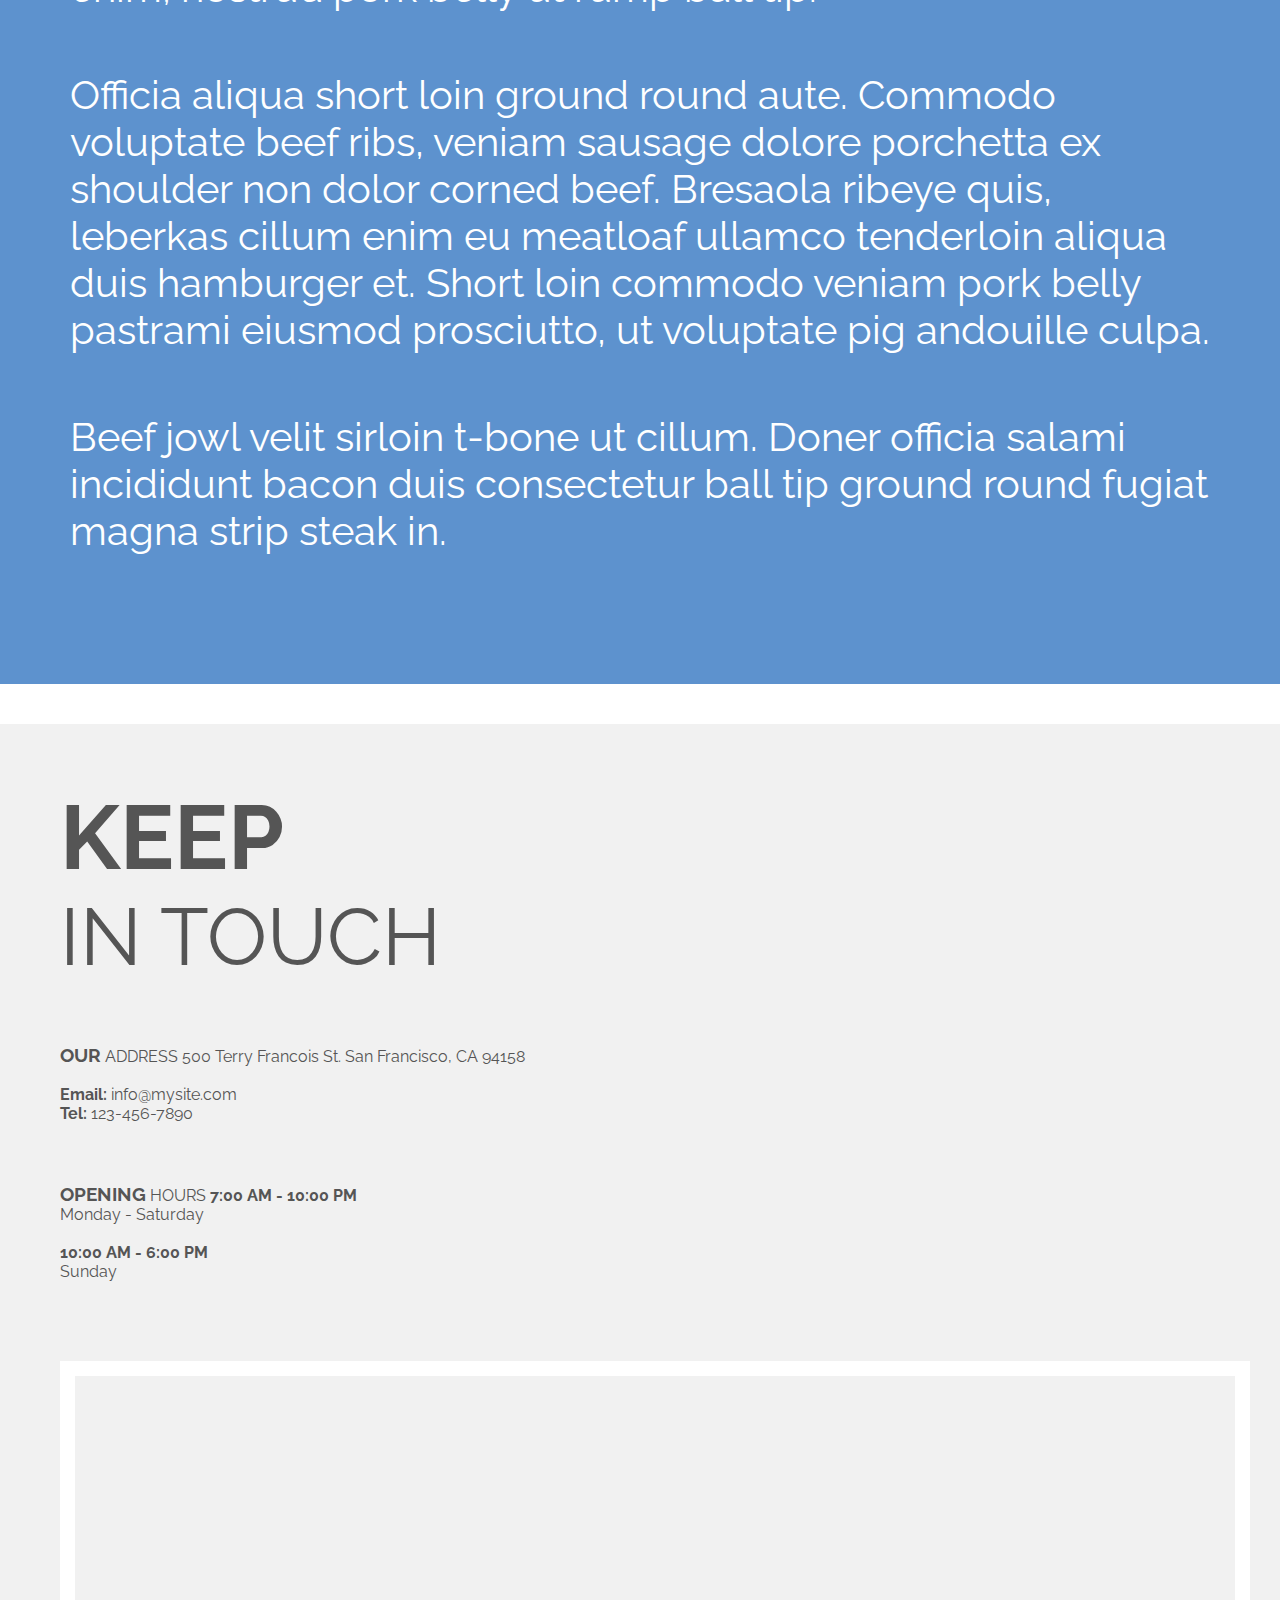
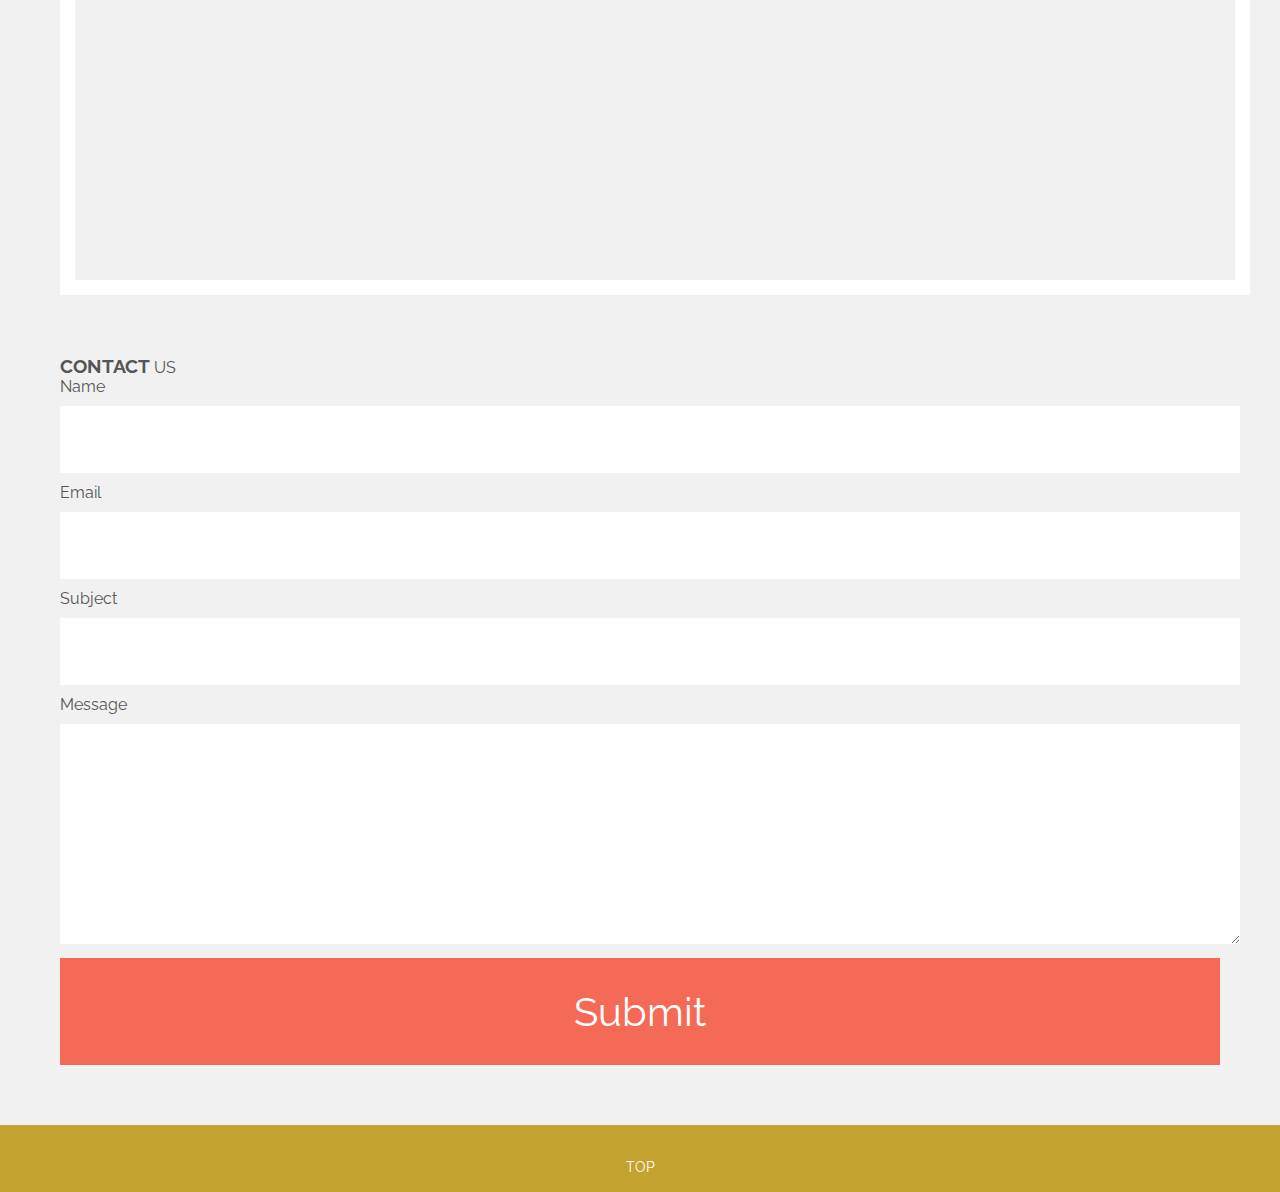
==== commit 7faaacfa: "Move span to .gray" ====
--- a/index.html
+++ b/index.html
@@ -18,7 +18,9 @@
 			<span>Low Cost Spay & Neuter</span>
 			<button class="navbar-toggle"><i class="far fa-bars fa-5x"></i></button>
 		</div>
-		<span>CALL US: 123-456-7890</span>
+		<div class="gray">
+			<span>CALL US: 123-456-7890</span>
+		</div>
 		<ul id="nav-collapse">
 			<li><a href="">HOME</a></li>
 			<li><a href="">OUR SERVICES</a></li>
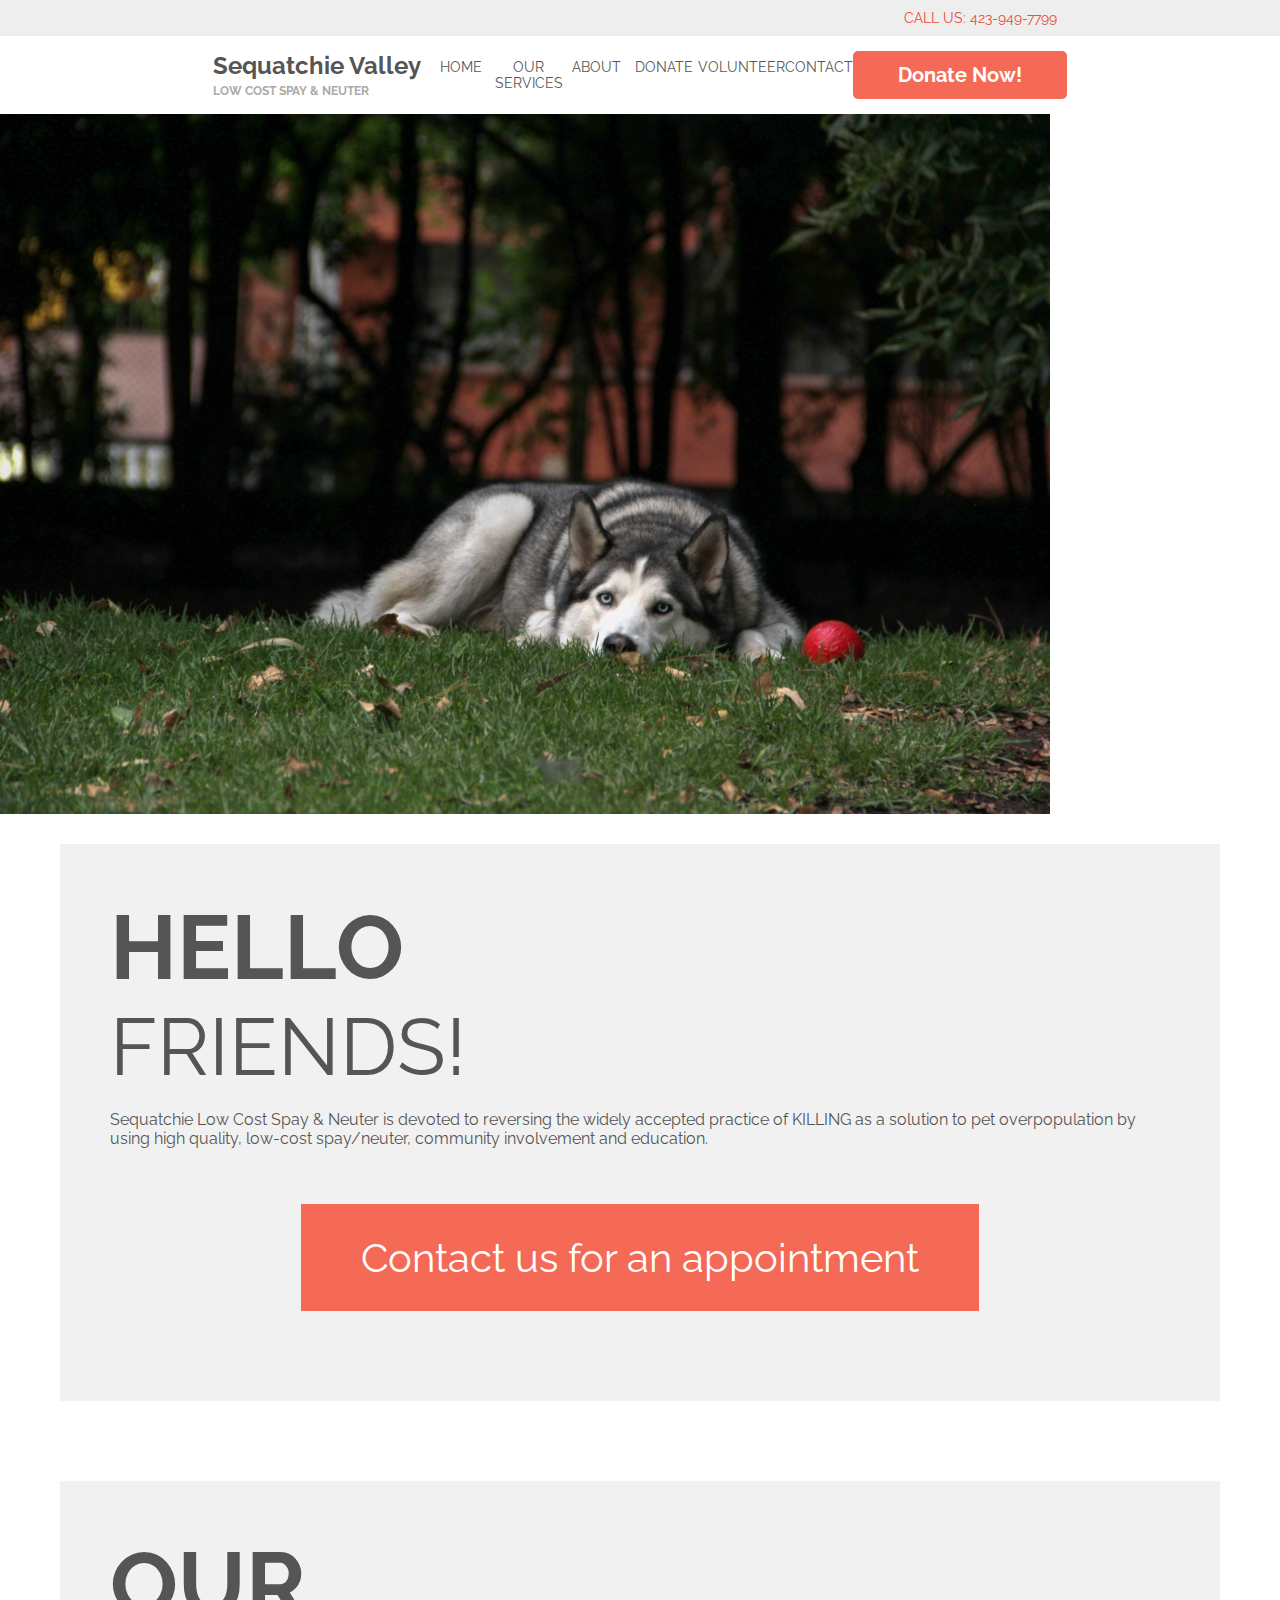
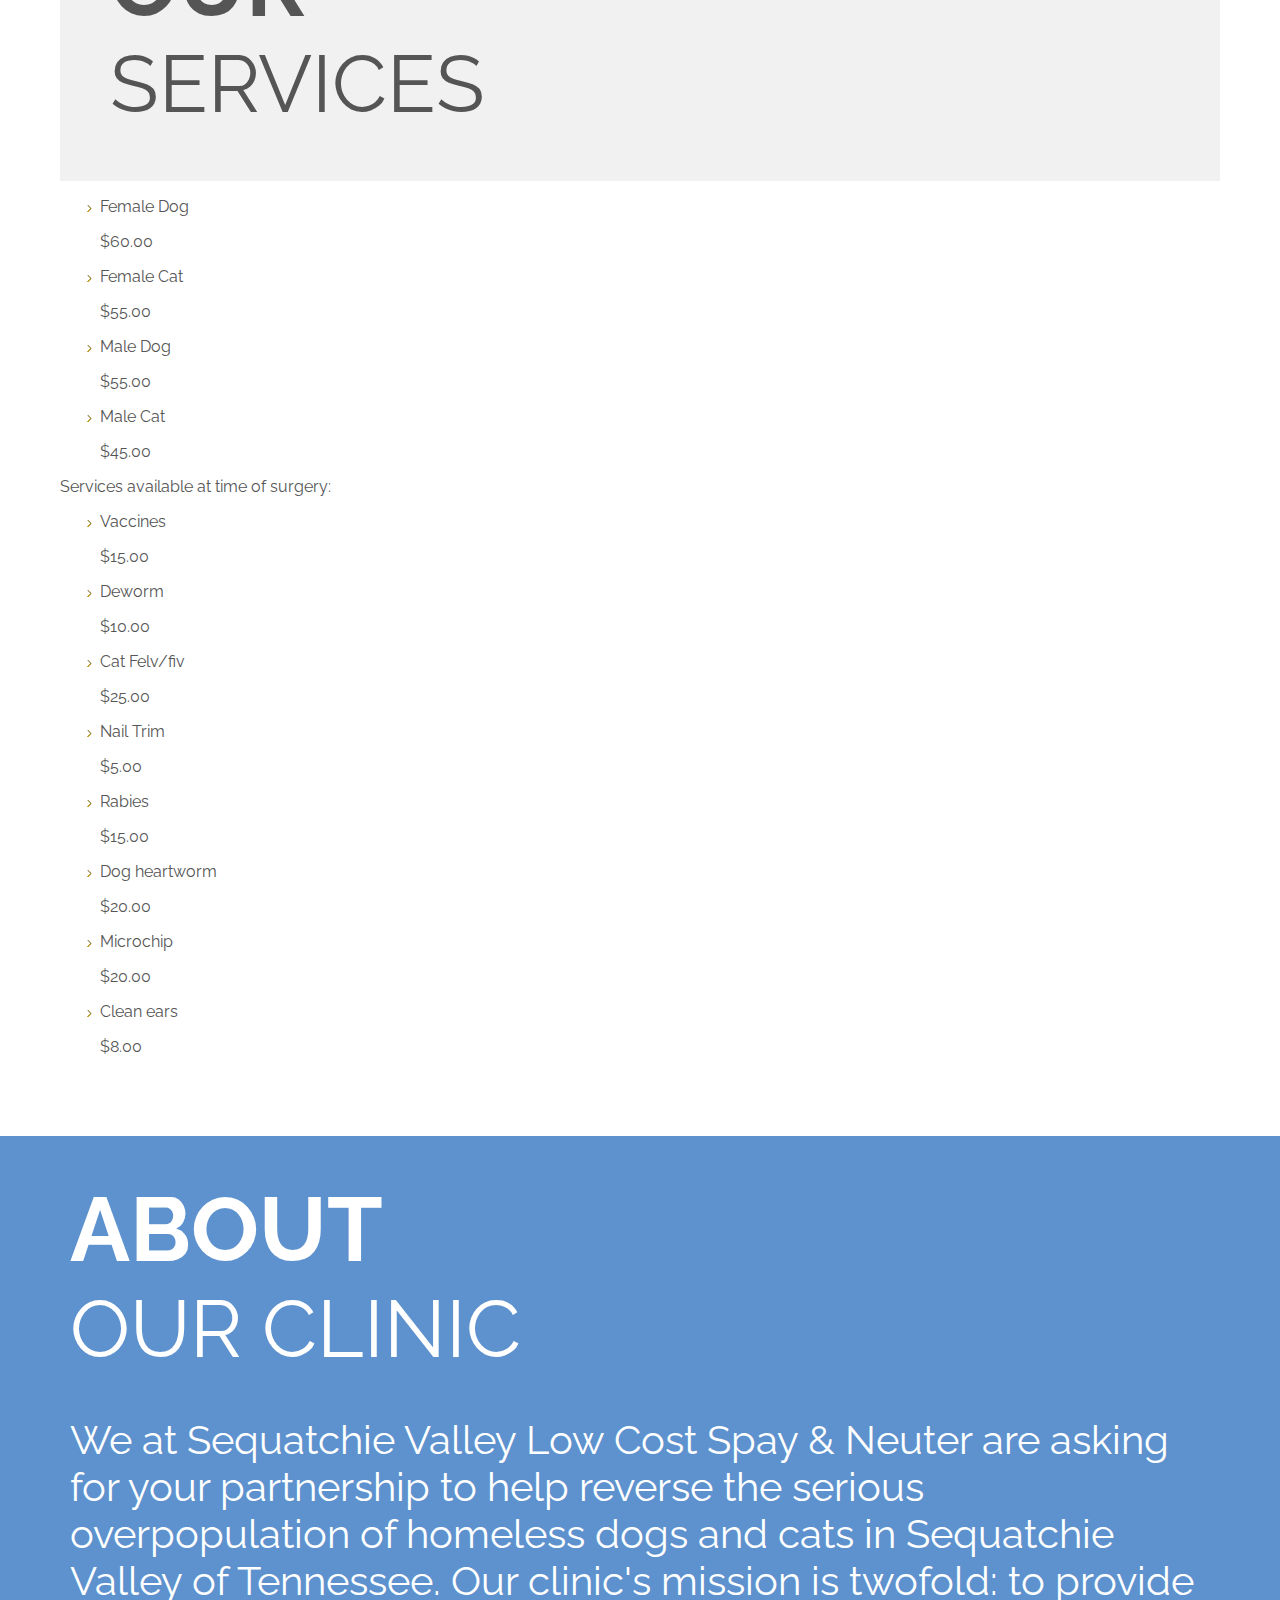
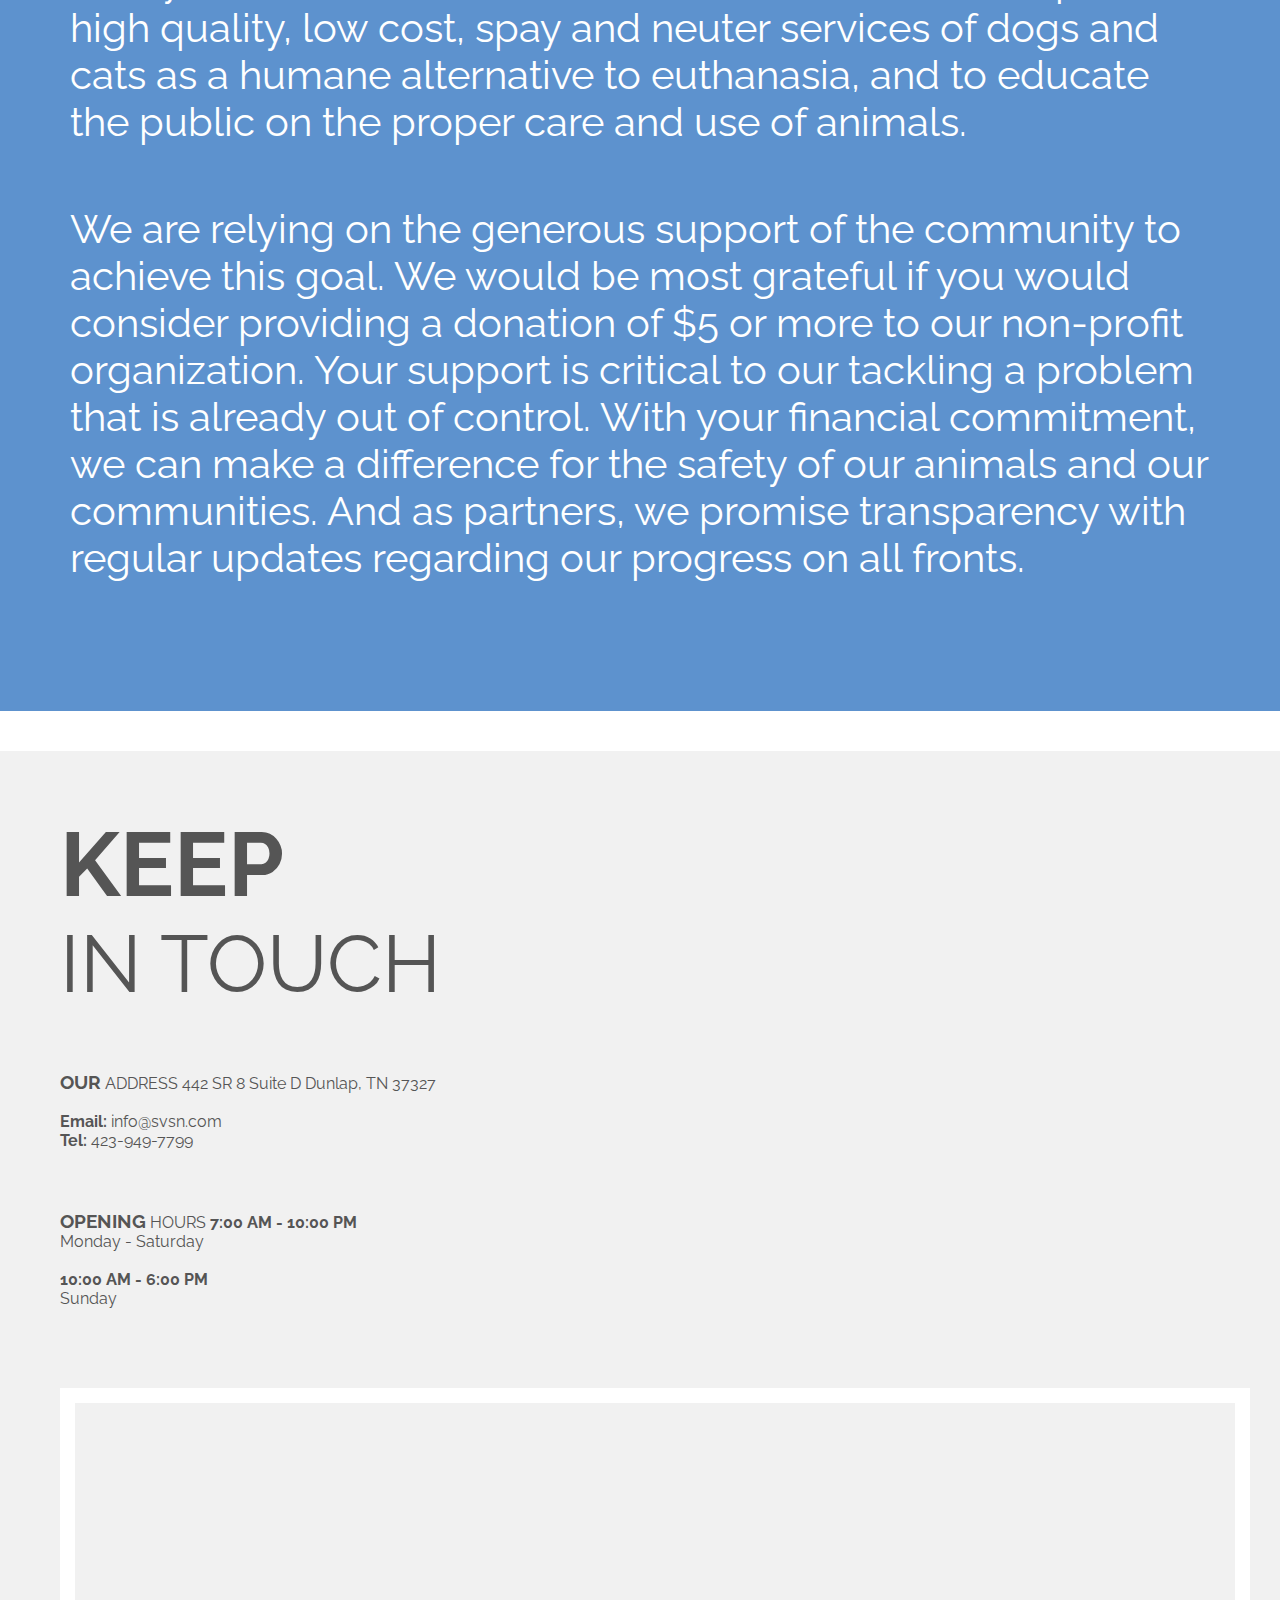
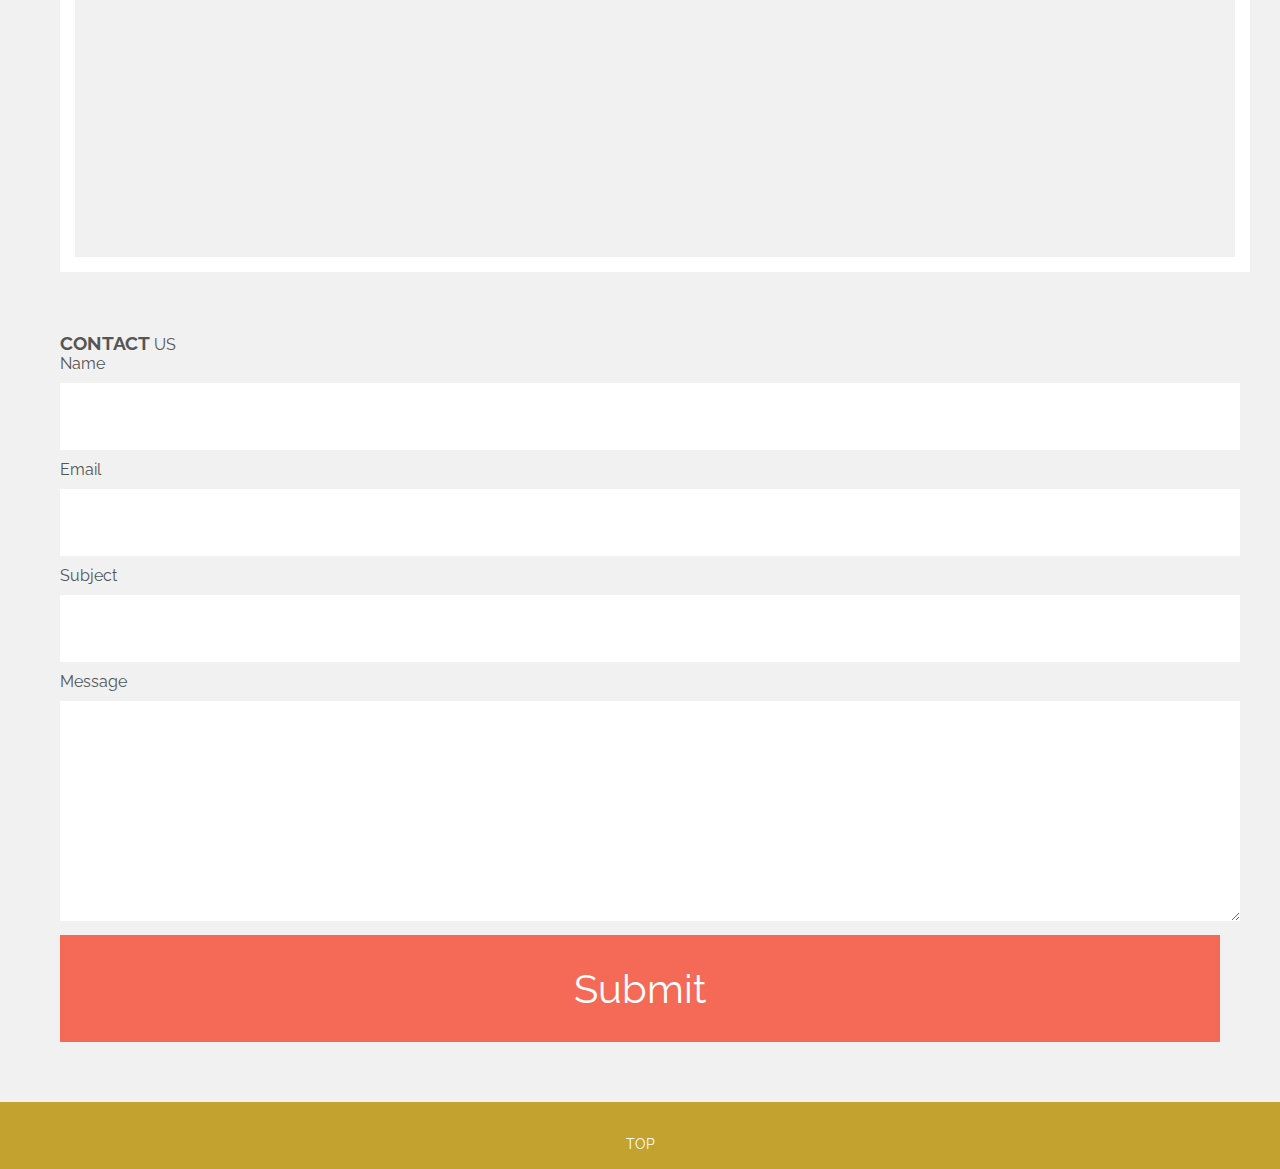
==== commit 1b8d94f0: "Add services and about text" ====
--- a/index.html
+++ b/index.html
@@ -19,7 +19,7 @@
 			<button class="navbar-toggle"><i class="far fa-bars fa-5x"></i></button>
 		</div>
 		<div class="gray">
-			<span>CALL US: 123-456-7890</span>
+			<span>CALL US: 423-949-7799</span>
 		</div>
 		<ul id="nav-collapse">
 			<li><a href="">HOME</a></li>
@@ -42,8 +42,8 @@
 			<div id="home">
 				<h2>HELLO</h2>
 				<span>FRIENDS!</span>
-				<p>Spicy jalapeno bacon ipsum dolor amet mollit cillum strip steak ea chuck consectetur. Pork belly capicola ullamco frankfurter.</p>
-				<div><button>BOOK AN APPOINTMENT</button></div>
+				<p>Sequatchie Low Cost Spay & Neuter is devoted to reversing the widely accepted practice of KILLING as a solution to pet overpopulation by using high quality, low-cost spay/neuter, community involvement and education.</p>
+				<div><button>Contact us for an appointment</button></div>
 			</div>
 		</div>
 
@@ -53,22 +53,33 @@
 				<span>SERVICES</span>
 			</div>
 			<ul>
-				<li>WELLNESS EXAMS</li>
-				<p>Swine reprehenderit nisi, rump hamburger pancetta meatball id porchetta.</p>
-				<li>SURGERY</li>
-				<p>Swine reprehenderit nisi, rump hamburger pancetta meatball id porchetta.</p>
-				<li>EMERGENCY CARE</li>
-				<p>Swine reprehenderit nisi, rump hamburger pancetta meatball id porchetta.</p>
-				<li>BOARDING</li>
-				<p>Swine reprehenderit nisi, rump hamburger pancetta meatball id porchetta.</p>
-				<li>MICROCHIPPING</li>
-				<p>Swine reprehenderit nisi, rump hamburger pancetta meatball id porchetta.</p>
-				<li>VACCINATIONS</li>
-				<p>Swine reprehenderit nisi, rump hamburger pancetta meatball id porchetta.</p>
-				<li>GROOMING</li>
-				<p>Swine reprehenderit nisi, rump hamburger pancetta meatball id porchetta.</p>
-				<li>DENTAL CARE</li>
-				<p>Swine reprehenderit nisi, rump hamburger pancetta meatball id porchetta.</p>
+				<li>Female Dog</li>
+				<p>$60.00</p>
+				<li>Female Cat</li>
+				<p>$55.00</p>
+				<li>Male Dog</li>
+				<p>$55.00</p>
+				<li>Male Cat</li>
+				<p>$45.00</p>
+			</ul>
+			<p>Services available at time of surgery:</p>
+			<ul>
+				<li>Vaccines</li>
+				<p>$15.00</p>
+				<li>Deworm</li>
+				<p>$10.00</p>
+				<li>Cat Felv/fiv</li>
+				<p>$25.00</p>
+				<li>Nail Trim</li>
+				<p>$5.00</p>
+				<li>Rabies</li>
+				<p>$15.00</p>
+				<li>Dog heartworm</li>
+				<p>$20.00</p>
+				<li>Microchip</li>
+				<p>$20.00</p>
+				<li>Clean ears</li>
+				<p>$8.00</p>
 			</ul>
 		</div>
 
@@ -79,9 +90,8 @@
 					<span>OUR CLINIC</span>
 				</div>
 				<div>
-					<p>Aliqua frankfurter consectetur shank, proident duis short ribs enim bresaola officia shankle excepteur eu. Incididunt aliqua pork chop tri-tip andouille. Ad sirloin tri-tip fatback ribeye enim, nostrud pork belly ut rump ball tip.</p>
-					<p>Officia aliqua short loin ground round aute. Commodo voluptate beef ribs, veniam sausage dolore porchetta ex shoulder non dolor corned beef. Bresaola ribeye quis, leberkas cillum enim eu meatloaf ullamco tenderloin aliqua duis hamburger et. Short loin commodo veniam pork belly pastrami eiusmod prosciutto, ut voluptate pig andouille culpa.</p>
-					<p>Beef jowl velit sirloin t-bone ut cillum. Doner officia salami incididunt bacon duis consectetur ball tip ground round fugiat magna strip steak in.</p>
+					<p>We at Sequatchie Valley Low Cost Spay & Neuter are asking for your partnership to help reverse the serious overpopulation of homeless dogs and cats in Sequatchie Valley of Tennessee. Our clinic's mission is twofold: to provide high quality, low cost, spay and neuter services of dogs and cats as a humane alternative to euthanasia, and to educate the public on the proper care and use of animals.</p>
+					<p>We are relying on the generous support of the community to achieve this goal. We would be most grateful if you would consider providing a donation of $5 or more to our non-profit organization. Your support is critical to our tackling a problem that is already out of control. With your financial commitment, we can make a difference for the safety of our animals and our communities. And as partners, we promise transparency with regular updates regarding our progress on all fronts.</p>
 				</div>
 			</div>
 		</div>
@@ -92,12 +102,13 @@
 			<div>
 				<div class="contact">
 					<h3>OUR</h3> <span>ADDRESS</span>
-					<span>500 Terry Francois St. San Francisco, CA 94158</span>
+					<span>442 SR 8 Suite D</span>
+					<span>Dunlap, TN 37327</span>
 					<br>
 					<br>
-					<span><b>Email:</b> info@mysite.com</span>
+					<span><b>Email:</b> info@svsn.com</span>
 					<br>
-					<span><b>Tel:</b> 123-456-7890</span>
+					<span><b>Tel:</b> 423-949-7799</span>
 				</div>
 				<div class="contact-hours">
 					<h3>OPENING</h3> <span>HOURS</span>
@@ -111,7 +122,7 @@
 					<span class="dates">Sunday</span>
 				</div>
 				<div id="map">
-					<iframe src="https://www.google.com/maps/embed?pb=!1m18!1m12!1m3!1d3153.838876334391!2d-122.38931348440741!3d37.77037602018497!2m3!1f0!2f0!3f0!3m2!1i1024!2i768!4f13.1!3m3!1m2!1s0x808f7fc4fe7ace37%3A0xfa1746dd4faeb818!2s500%20Terry%20A%20Francois%20Blvd%2C%20San%20Francisco%2C%20CA%2094158!5e0!3m2!1sen!2sus!4v1568822416731!5m2!1sen!2sus" width="100%" height="500px" frameborder="0"  allowfullscreen="true"></iframe>
+					<iframe src="https://www.google.com/maps/embed?pb=!1m18!1m12!1m3!1d3252.252753356649!2d-85.38257825671201!3d35.39898506306767!2m3!1f0!2f0!3f0!3m2!1i1024!2i768!4f13.1!3m3!1m2!1s0x8860e9372d5f8db3%3A0xcc3998b6b1890f10!2s442%20TN-8%20suite%20d%2C%20Dunlap%2C%20TN%2037327!5e0!3m2!1sen!2sus!4v1569256564568!5m2!1sen!2sus" width="100%" height="450" frameborder="0" allowfullscreen=""></iframe>
 				</div>
 				<div class="contact-form">
 					<h3>CONTACT</h3> <span>US</span>
--- a/css/main.css
+++ b/css/main.css
@@ -6,15 +6,6 @@
 	box-sizing: border-box;
 	color: #555;
 	margin: 0 auto;
-}
-
-nav > span {
-	background-color: #eee;
-	color: #EC4A34;
-	display: block;
-	font-size: 40px;
-	padding: 16px 0;
-	text-align: center;
 }
 
 .donate-btn {
@@ -26,6 +17,22 @@
 	display: block;
 	padding: 50px 0;
 	width: 100%;
+}
+
+.gray {
+	background-color: #eee;
+}
+
+.gray > span {
+	color: #EC4A34;
+	display: block;
+	font-size: 40px;
+	padding: 16px 0;
+	text-align: center;
+}
+
+.hidden {
+	display: none;
 }
 
 .navbar-toggle {
@@ -44,7 +51,6 @@
 }
 
 #brand > h1 {
-	/*color: #555;*/
 	font-size: 64px;
 	grid-column: 2/3;
 	margin: 0;
@@ -62,6 +68,15 @@
 	display: none;
 }
 
+#nav-collapse > li > a {
+	color: #555;
+	text-decoration: none;
+}
+
+#nav-collapse > li > a:hover {
+	color: #368BAB;
+}
+
 #to-top {
 	background-color: #C4A22F;
 	padding: 8px 0;
@@ -77,4 +92,77 @@
 	color: #fff;
 	font-size: 14px;
 	text-decoration: none;
+}
+
+@media screen and (min-width: 1024px) {
+	nav {
+		align-items: center;
+		display: grid;
+		grid-template-columns: 1fr 1fr 2fr 1fr 1fr;
+		grid-template-rows: min-content;
+		margin: auto;
+	}
+
+	.donate-btn {
+		border-radius: 5px;
+		font-size: 20px;
+		font-weight: bold;
+		grid-column: 4/5;
+		padding: 12px 0;
+	}
+
+	.gray {
+		display: grid;
+		grid-column: 1/8;
+		grid-row: 1/2;
+		grid-template-columns: 1fr 1fr 2fr 1fr 1fr;
+	}
+
+	.gray > span {
+		grid-column: 4/5;
+		font-size: 14px;
+		padding: 10px;
+		text-align: right;
+	}
+
+	.navbar-toggle {
+		display: none;
+	}
+
+	#brand {
+		/*border: 1px solid red;*/
+		display: inline-block;
+		grid-column: 2/3;
+		padding: 0;
+		text-align: left;
+	}
+
+	#brand > h1 {
+		font-size: 24px;
+	}
+
+	#brand > span {
+		font-size: 12px;
+		font-weight: bold;
+	}
+
+	#brand, #nav-collapse, .donate-btn {
+		margin: 15px 0;
+	}
+
+	#nav-collapse {
+		/*border: 1px solid red;*/
+		display: grid;
+		grid-column: 3/4;
+		grid-template-columns: repeat(6, 1fr);
+		list-style: none;
+		padding: 0;
+	}
+
+	#nav-collapse > li {
+		font-size: 14px;
+		text-align: center;
+	}
+
+
 }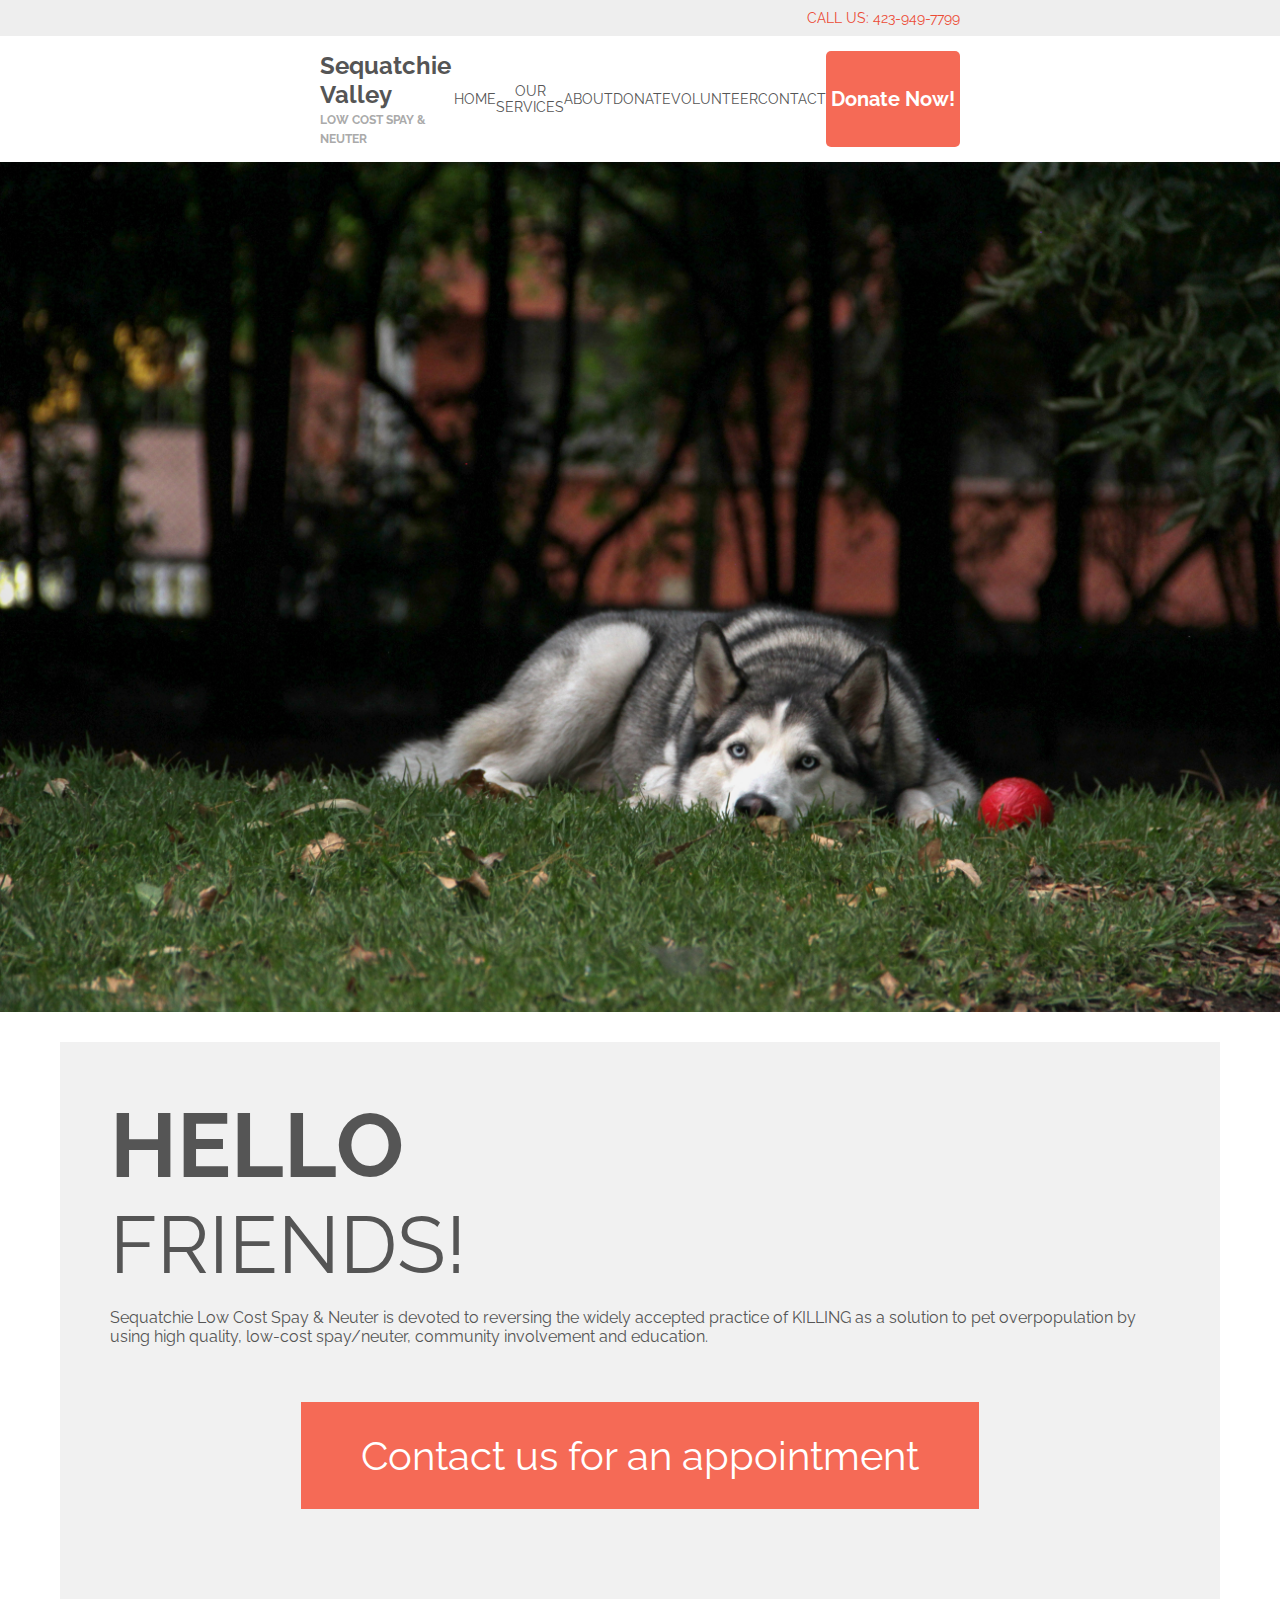
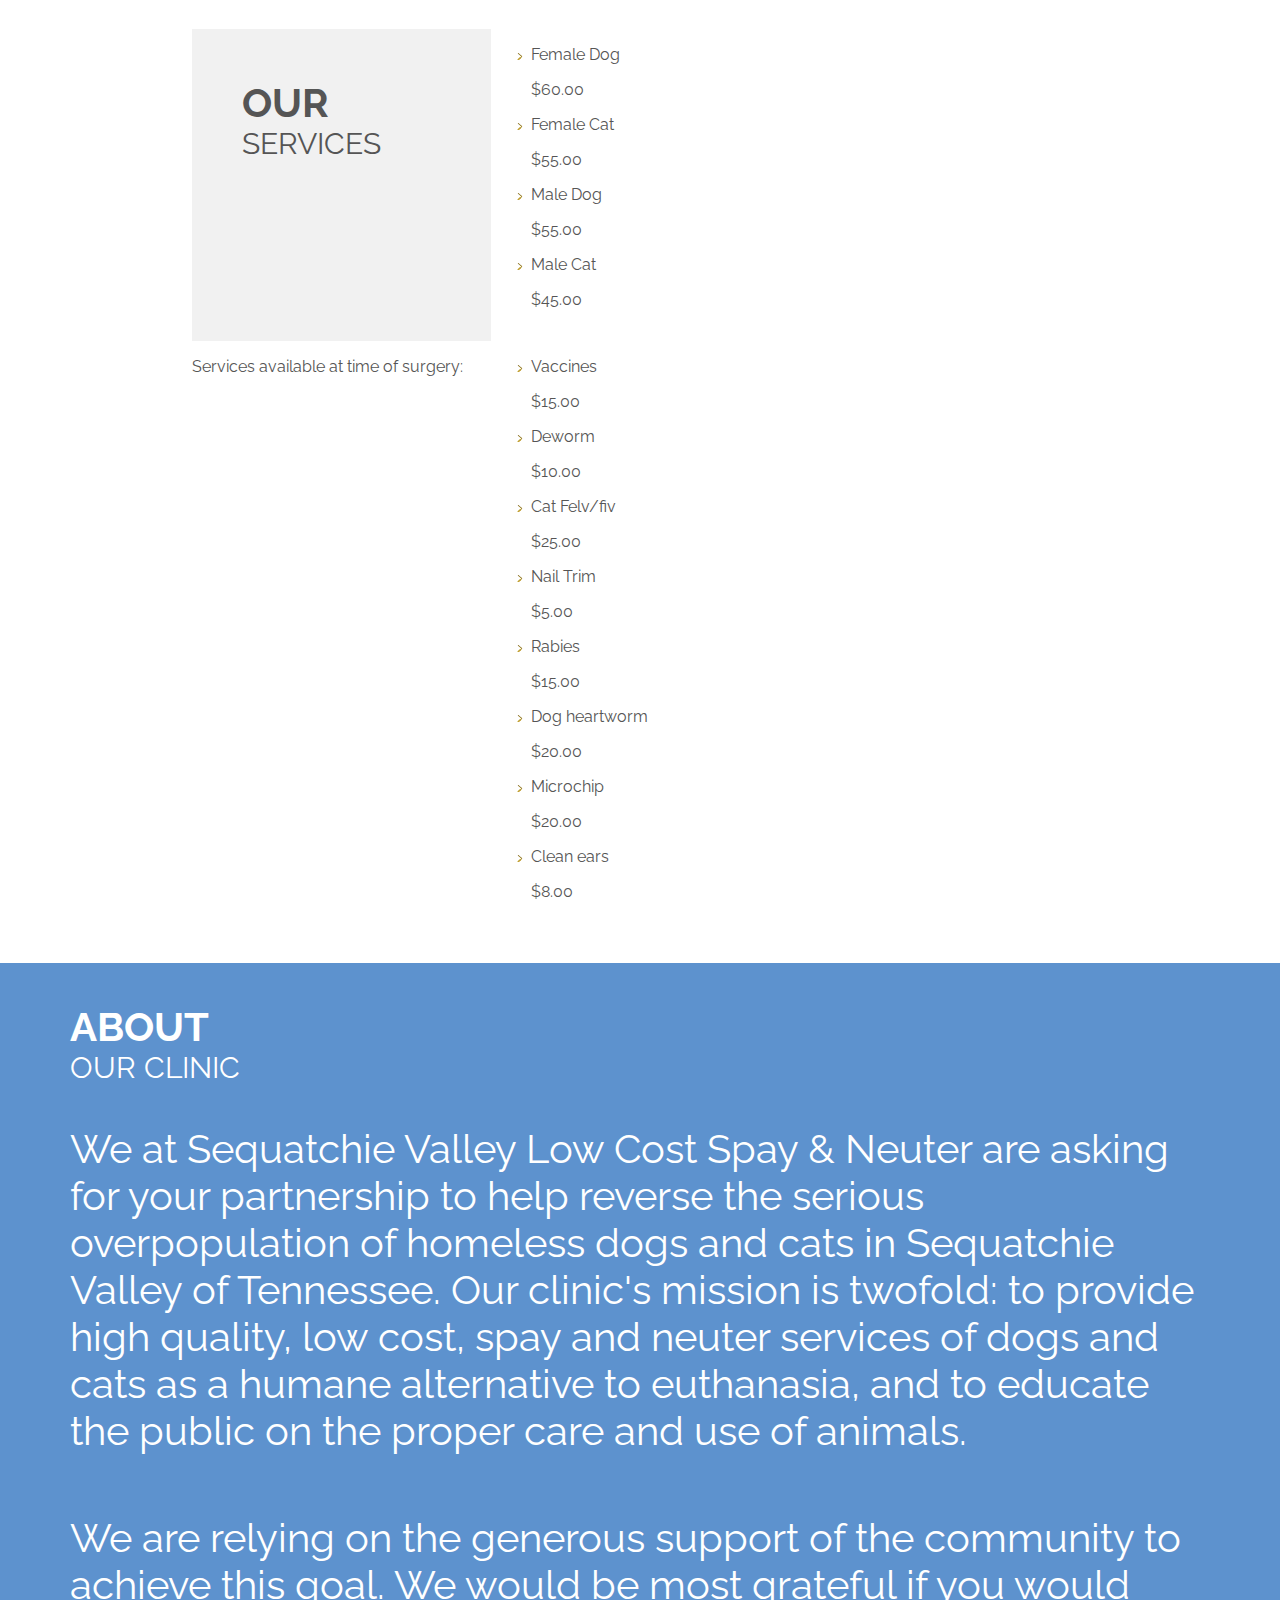
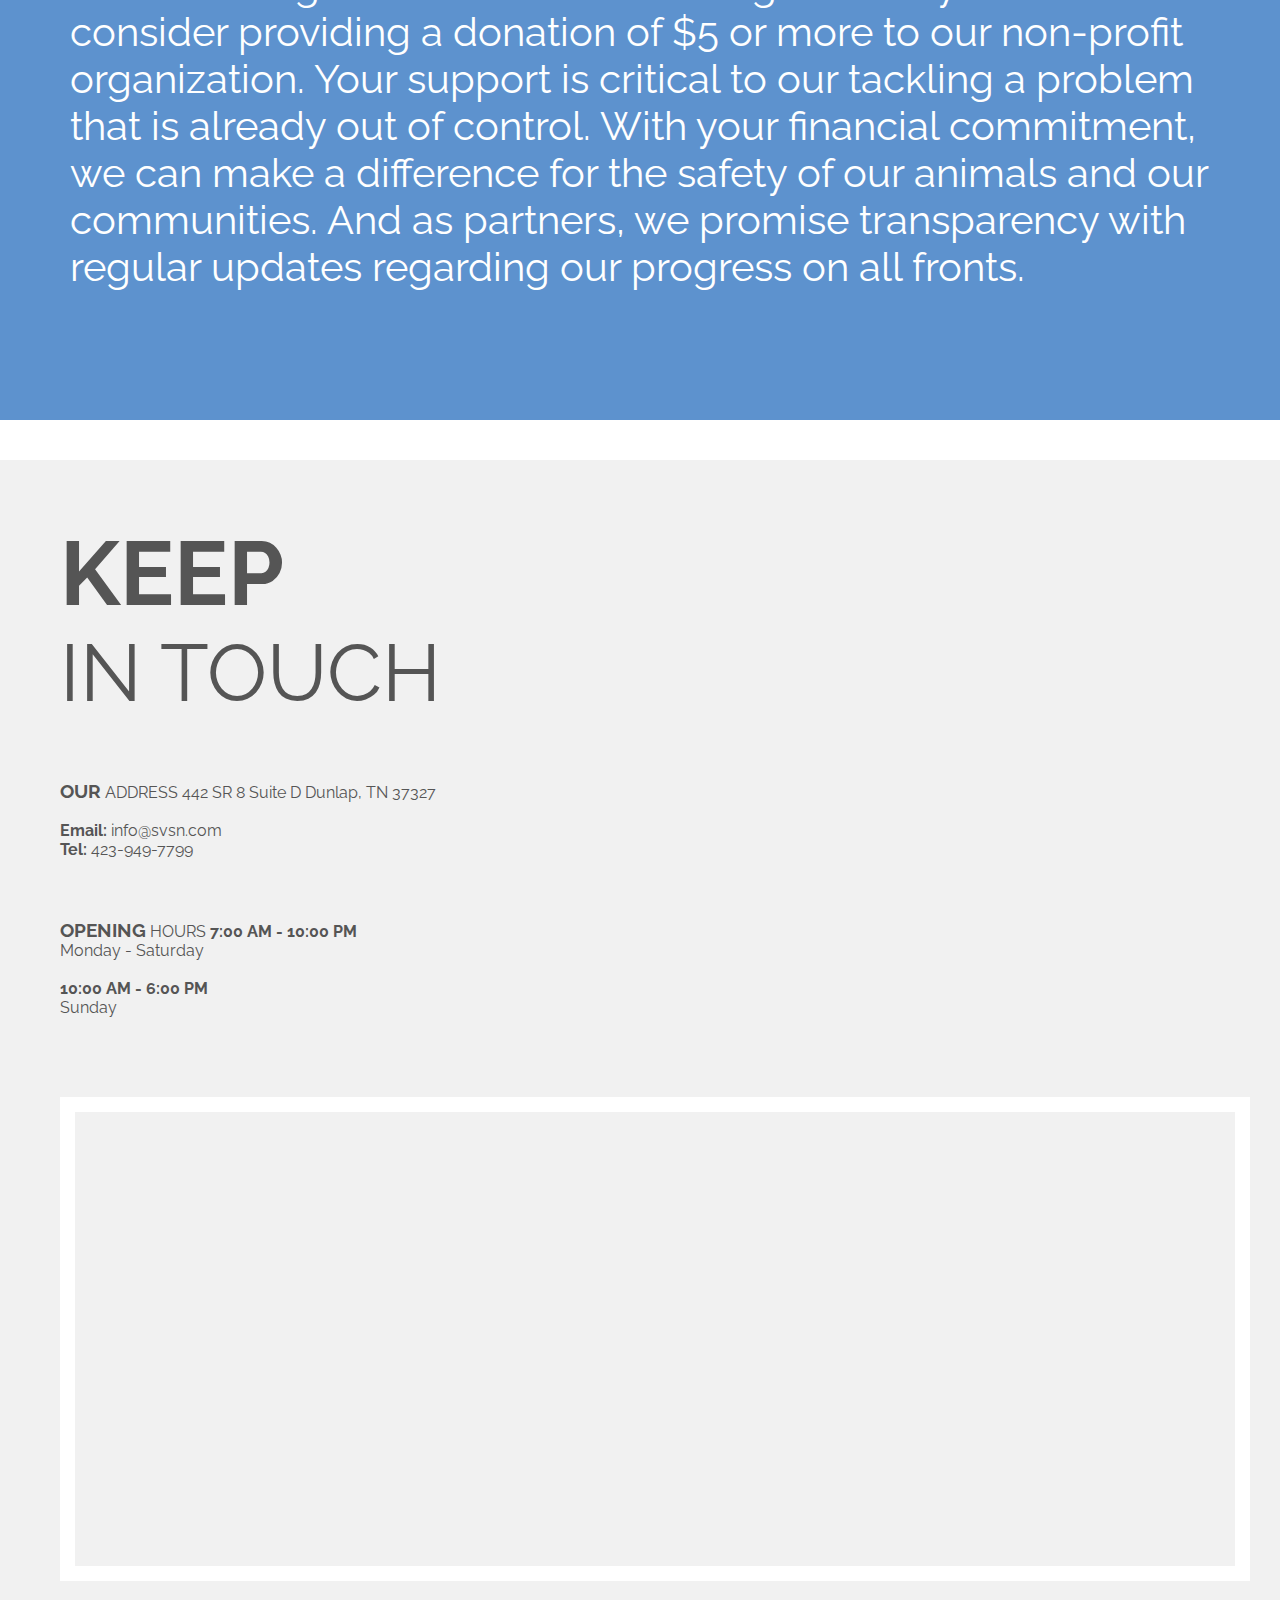
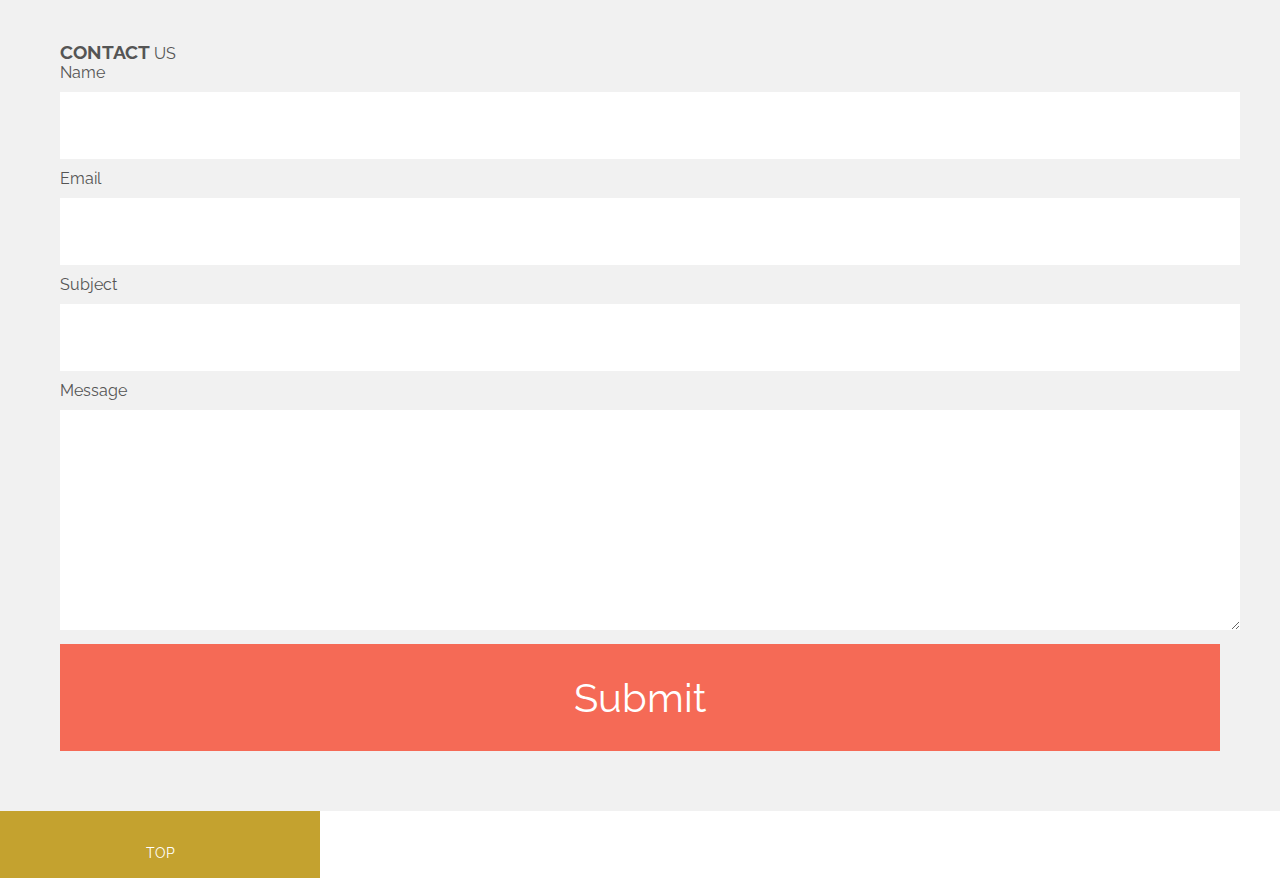
==== commit 7705c7a8: "Move .gray" ====
--- a/index.html
+++ b/index.html
@@ -12,14 +12,14 @@
 	<link rel="stylesheet" type="text/css" href="css/home.css">
 </head>
 <body>
+	<div class="gray">
+		<span>CALL US: 423-949-7799</span>
+	</div>
 	<nav>
 		<div id="brand">
 			<h1>Sequatchie Valley</h1>
 			<span>Low Cost Spay & Neuter</span>
 			<button class="navbar-toggle"><i class="far fa-bars fa-5x"></i></button>
-		</div>
-		<div class="gray">
-			<span>CALL US: 423-949-7799</span>
 		</div>
 		<ul id="nav-collapse">
 			<li><a href="">HOME</a></li>
--- a/css/main.css
+++ b/css/main.css
@@ -95,33 +95,40 @@
 }
 
 @media screen and (min-width: 1024px) {
+	body {
+		display: grid;
+		grid-template-columns: 1fr 2fr 1fr;
+	}
+
+	main {
+		grid-column: 1/4;
+	}
+
 	nav {
-		align-items: center;
 		display: grid;
-		grid-template-columns: 1fr 1fr 2fr 1fr 1fr;
-		grid-template-rows: min-content;
-		margin: auto;
+		grid-column: 2/3;
+		grid-template-columns: 1fr 2fr 1fr;
 	}
 
 	.donate-btn {
 		border-radius: 5px;
 		font-size: 20px;
 		font-weight: bold;
-		grid-column: 4/5;
+		grid-column: 3/4;
 		padding: 12px 0;
 	}
 
 	.gray {
 		display: grid;
-		grid-column: 1/8;
-		grid-row: 1/2;
-		grid-template-columns: 1fr 1fr 2fr 1fr 1fr;
+		grid-column: 1/4;
+		grid-template-columns: 1fr 2fr 1fr;
 	}
 
 	.gray > span {
-		grid-column: 4/5;
+		grid-column: 2/3;
 		font-size: 14px;
-		padding: 10px;
+		margin: 0;
+		padding: 10px 0;
 		text-align: right;
 	}
 
@@ -130,9 +137,8 @@
 	}
 
 	#brand {
-		/*border: 1px solid red;*/
 		display: inline-block;
-		grid-column: 2/3;
+		grid-column: 1/2;
 		padding: 0;
 		text-align: left;
 	}
@@ -151,9 +157,9 @@
 	}
 
 	#nav-collapse {
-		/*border: 1px solid red;*/
+		align-items: center;
 		display: grid;
-		grid-column: 3/4;
+		grid-column: 2/3;
 		grid-template-columns: repeat(6, 1fr);
 		list-style: none;
 		padding: 0;
--- a/css/home.css
+++ b/css/home.css
@@ -151,4 +151,38 @@
 #slideshow {
 	height: 700px;
 	width: 100%;
+}
+
+@media screen and (min-width: 1024px) {
+
+	main > #services {
+		display: grid;
+		grid-template-columns: 1fr 2fr;
+		margin: auto;
+		width: 70%;
+	}
+
+	.heading > h2 {
+		font-size: 40px;
+		margin: 0;
+	}
+
+	.heading > span {
+		font-size: 30px;
+	}
+
+	.image1, .image2, .image3 {
+		background-position: center;
+		background-size: cover;
+	}
+
+	#services > .heading {
+		grid-column: 1/2;
+	}
+
+	#slideshow {
+		height: 850px;
+	}
+
+
 }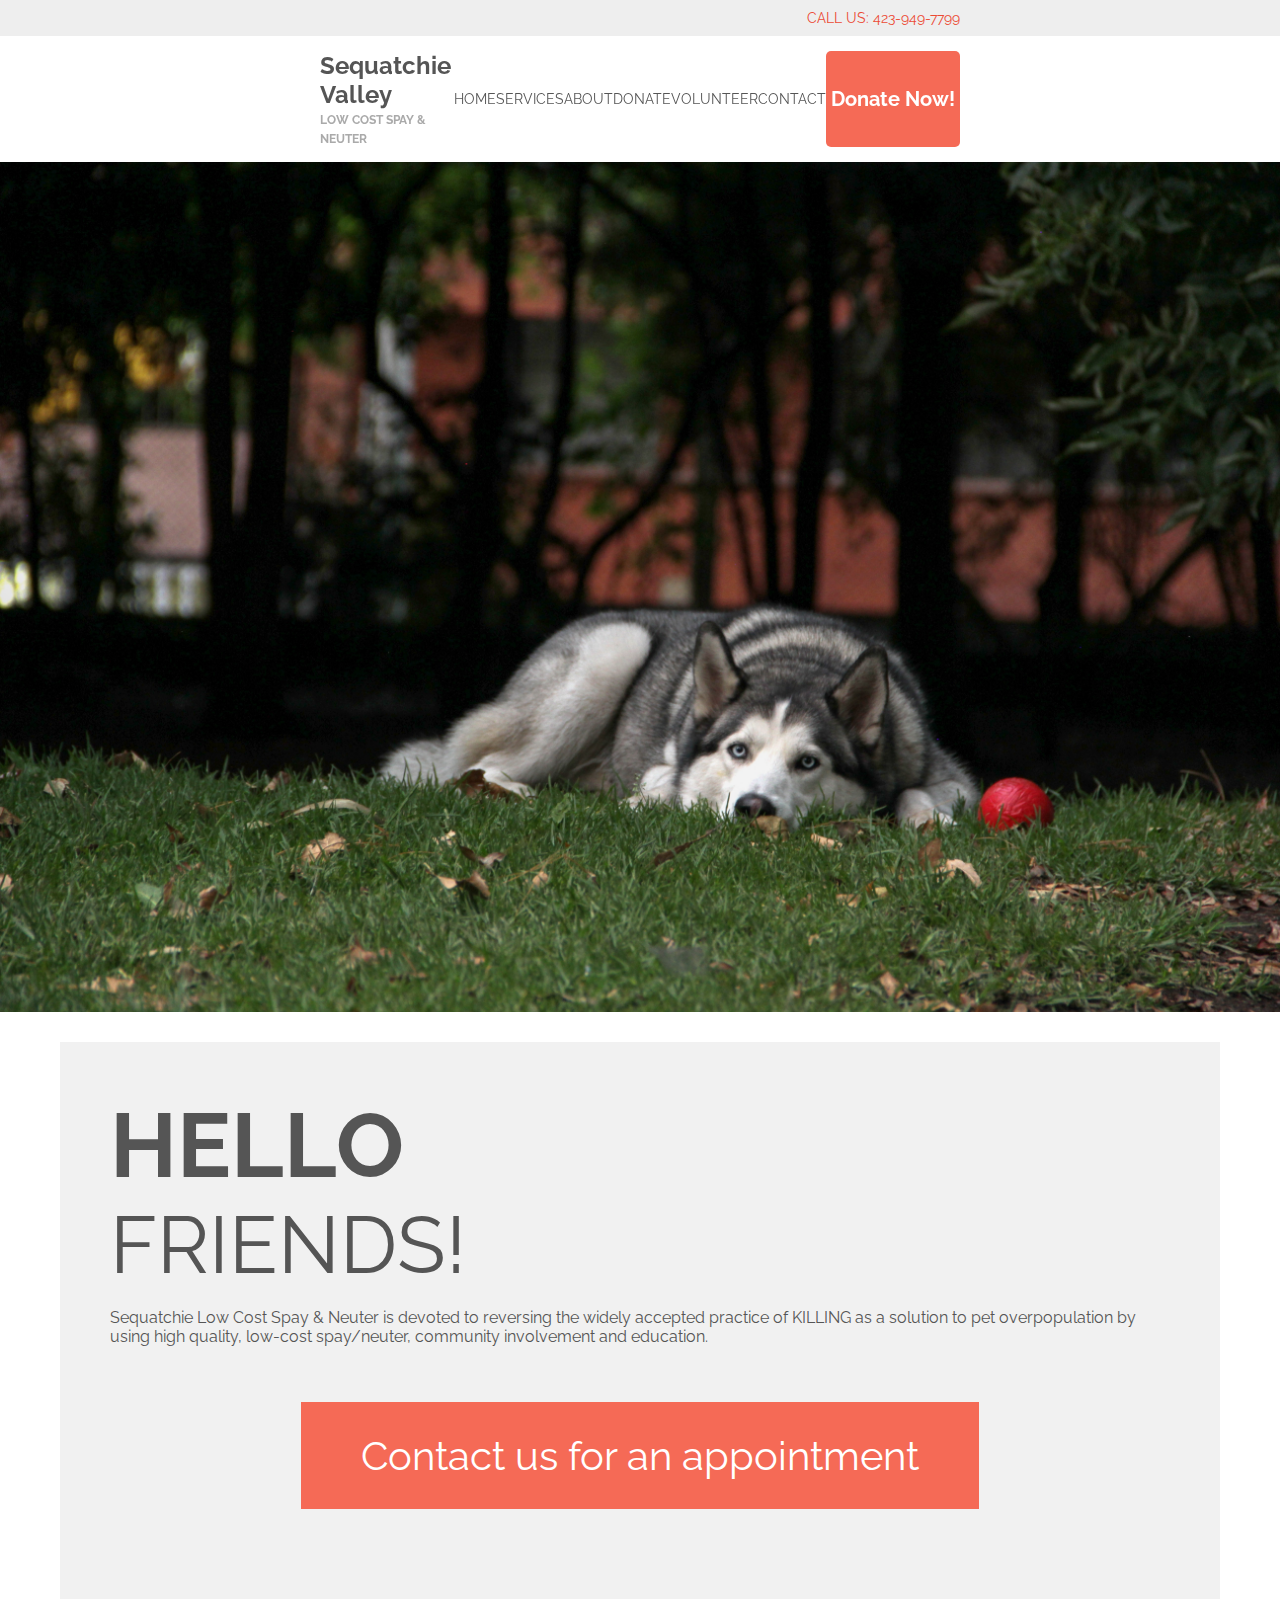
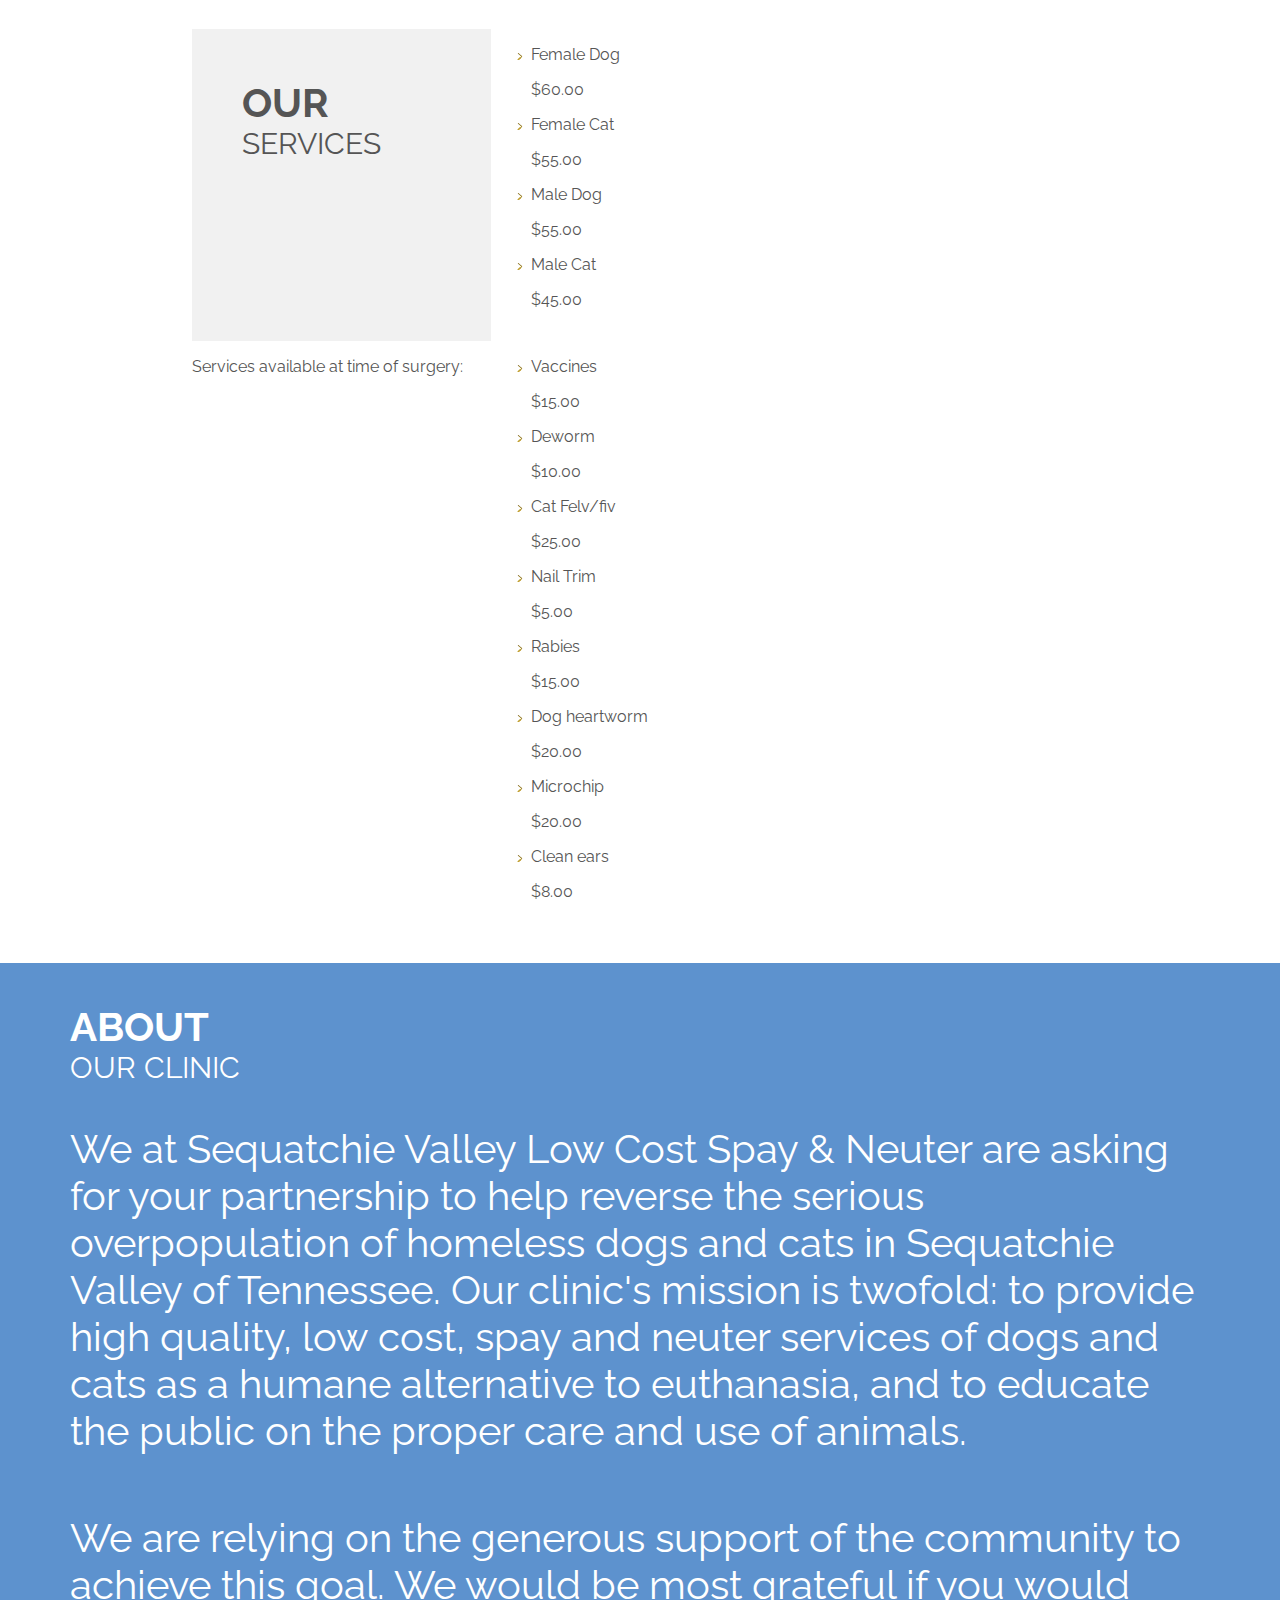
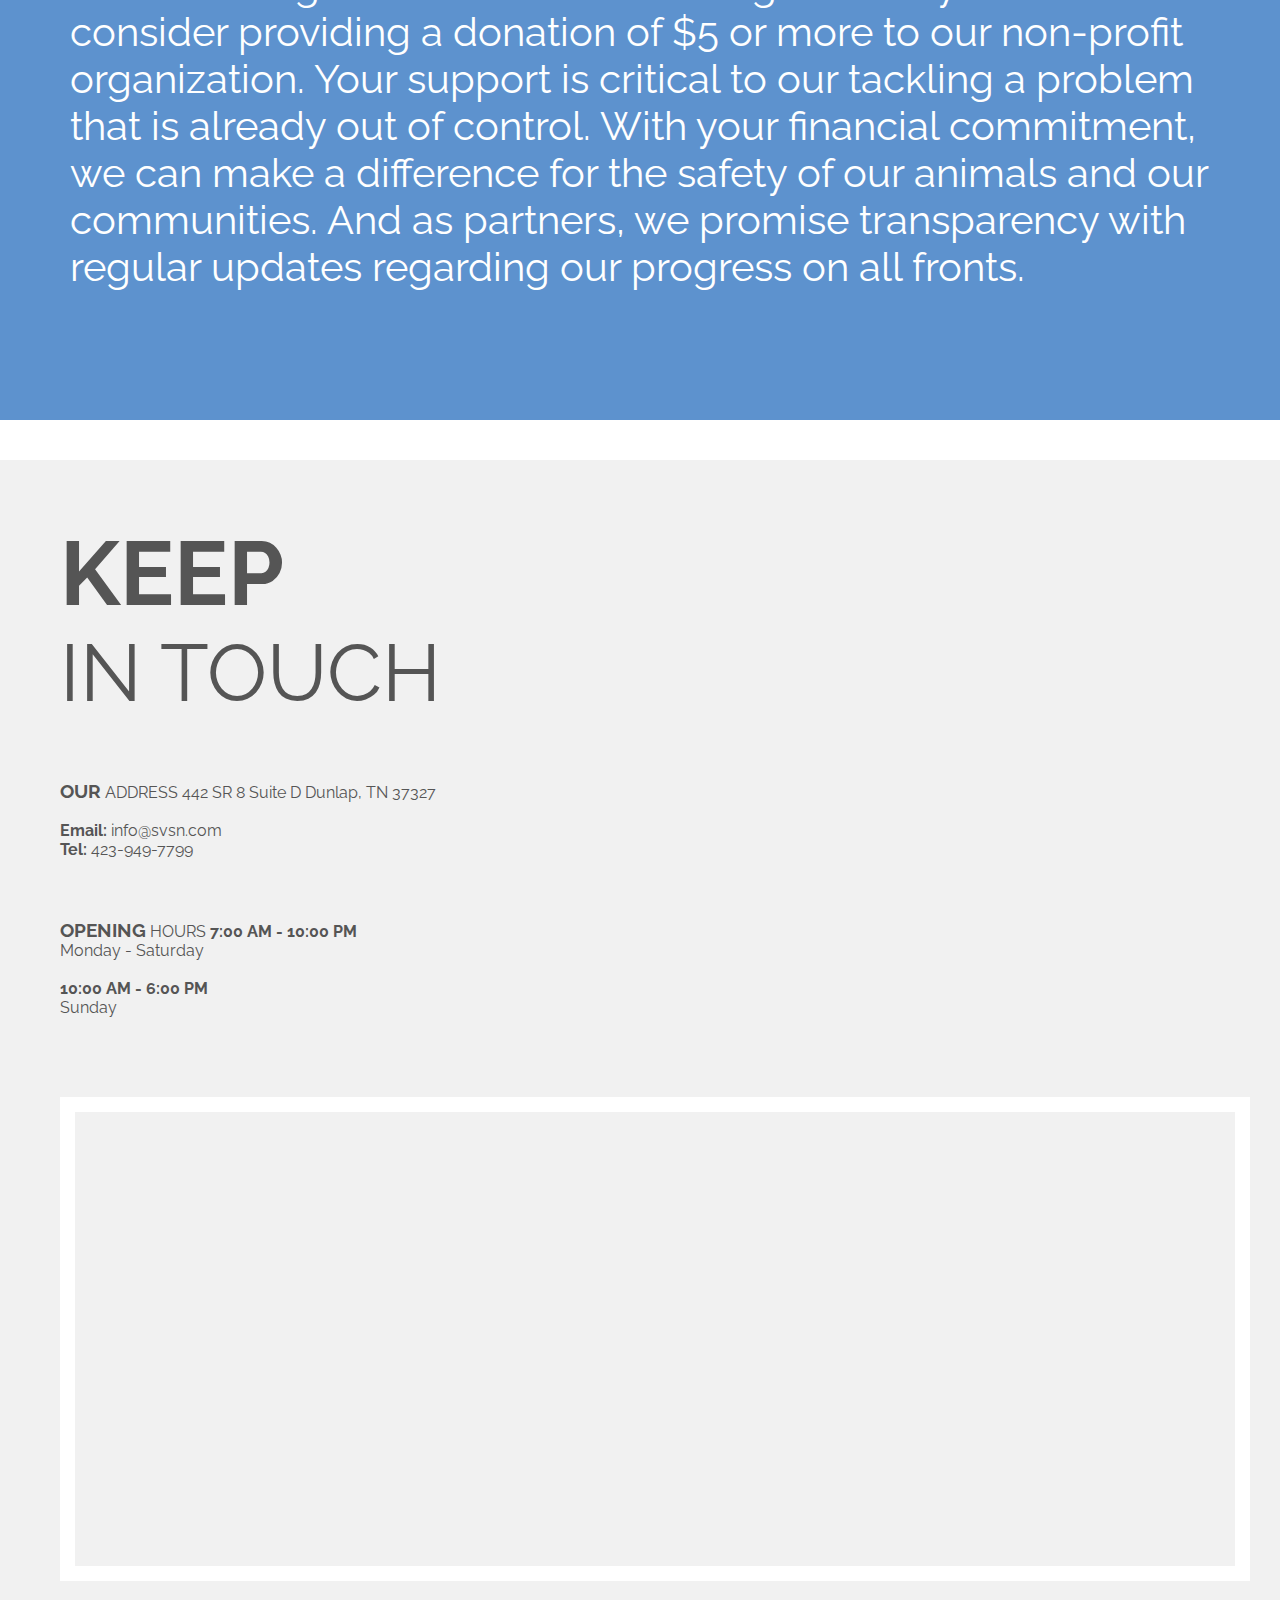
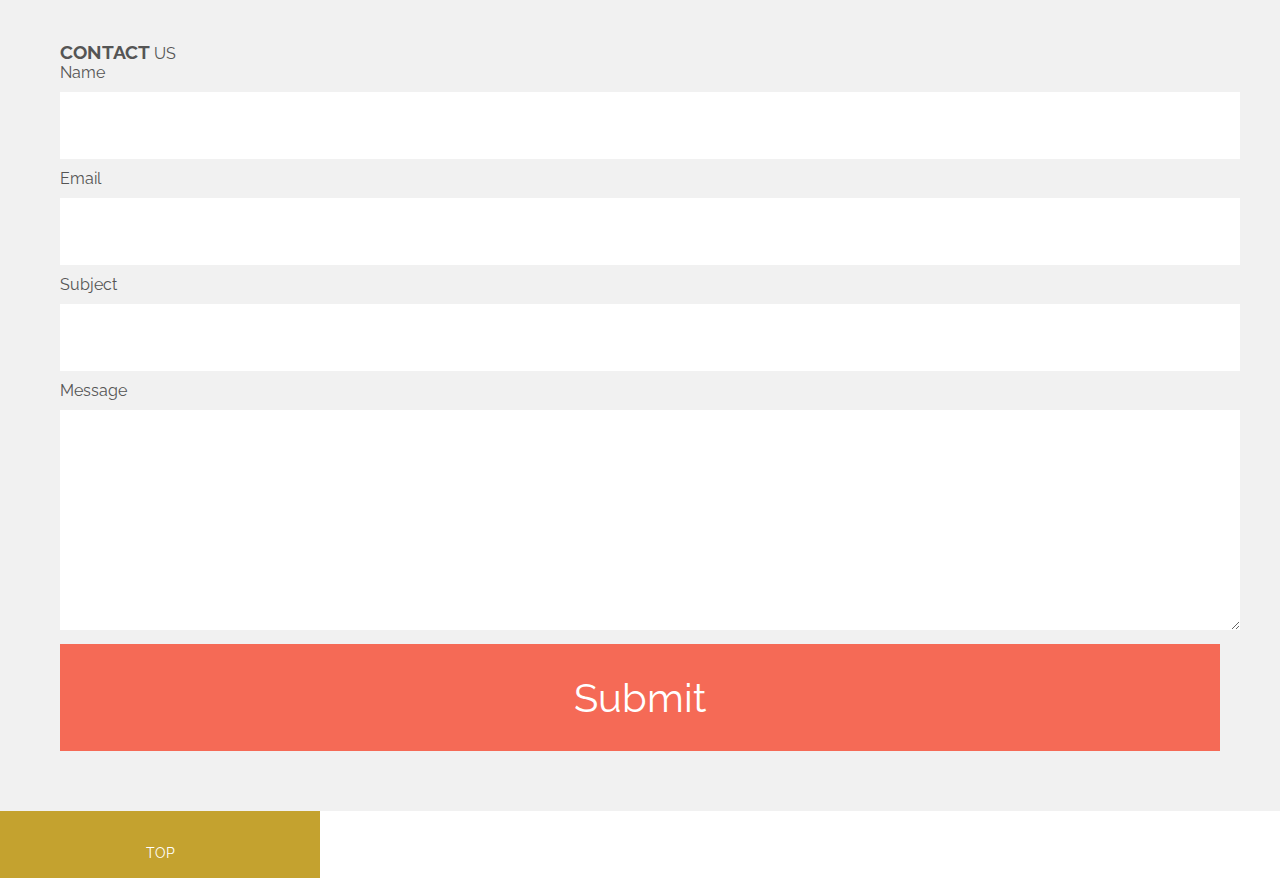
==== commit 9e245be6: "Fix nav" ====
--- a/index.html
+++ b/index.html
@@ -12,24 +12,26 @@
 	<link rel="stylesheet" type="text/css" href="css/home.css">
 </head>
 <body>
-	<div class="gray">
-		<span>CALL US: 423-949-7799</span>
-	</div>
 	<nav>
-		<div id="brand">
-			<h1>Sequatchie Valley</h1>
-			<span>Low Cost Spay & Neuter</span>
-			<button class="navbar-toggle"><i class="far fa-bars fa-5x"></i></button>
+		<div class="gray">
+			<span>CALL US: 423-949-7799</span>
+		</div>	
+		<div class="navbar">
+			<div id="brand">
+				<h1>Sequatchie Valley</h1>
+				<span>Low Cost Spay & Neuter</span>
+				<button class="navbar-toggle"><i class="far fa-bars fa-5x"></i></button>
+			</div>
+			<ul id="nav-collapse">
+				<li><a href="">HOME</a></li>
+				<li><a href="">SERVICES</a></li>
+				<li><a href="">ABOUT</a></li>
+				<li><a href="donate.html">DONATE</a></li>
+				<li><a href="volunteer.html">VOLUNTEER</a></li>
+				<li><a href="">CONTACT</a></li>
+			</ul>
+			<button class="donate-btn">Donate Now!</button>
 		</div>
-		<ul id="nav-collapse">
-			<li><a href="">HOME</a></li>
-			<li><a href="">OUR SERVICES</a></li>
-			<li><a href="">ABOUT</a></li>
-			<li><a href="donate.html">DONATE</a></li>
-			<li><a href="volunteer.html">VOLUNTEER</a></li>
-			<li><a href="">CONTACT</a></li>
-		</ul>
-		<button class="donate-btn">Donate Now!</button>
 	</nav>
 	
 	<main>
--- a/css/main.css
+++ b/css/main.css
@@ -105,9 +105,12 @@
 	}
 
 	nav {
+		background-color: rgba(255,255,255,0.8);
 		display: grid;
-		grid-column: 2/3;
+		grid-column: 1/4;
 		grid-template-columns: 1fr 2fr 1fr;
+		position: sticky;
+		top: 0;
 	}
 
 	.donate-btn {
@@ -122,6 +125,8 @@
 		display: grid;
 		grid-column: 1/4;
 		grid-template-columns: 1fr 2fr 1fr;
+		position: sticky;
+		top: 0;
 	}
 
 	.gray > span {
@@ -130,6 +135,12 @@
 		margin: 0;
 		padding: 10px 0;
 		text-align: right;
+	}
+
+	.navbar {
+		display: grid;
+		grid-column: 2/3;
+		grid-template-columns: 1fr 2fr 1fr;
 	}
 
 	.navbar-toggle {
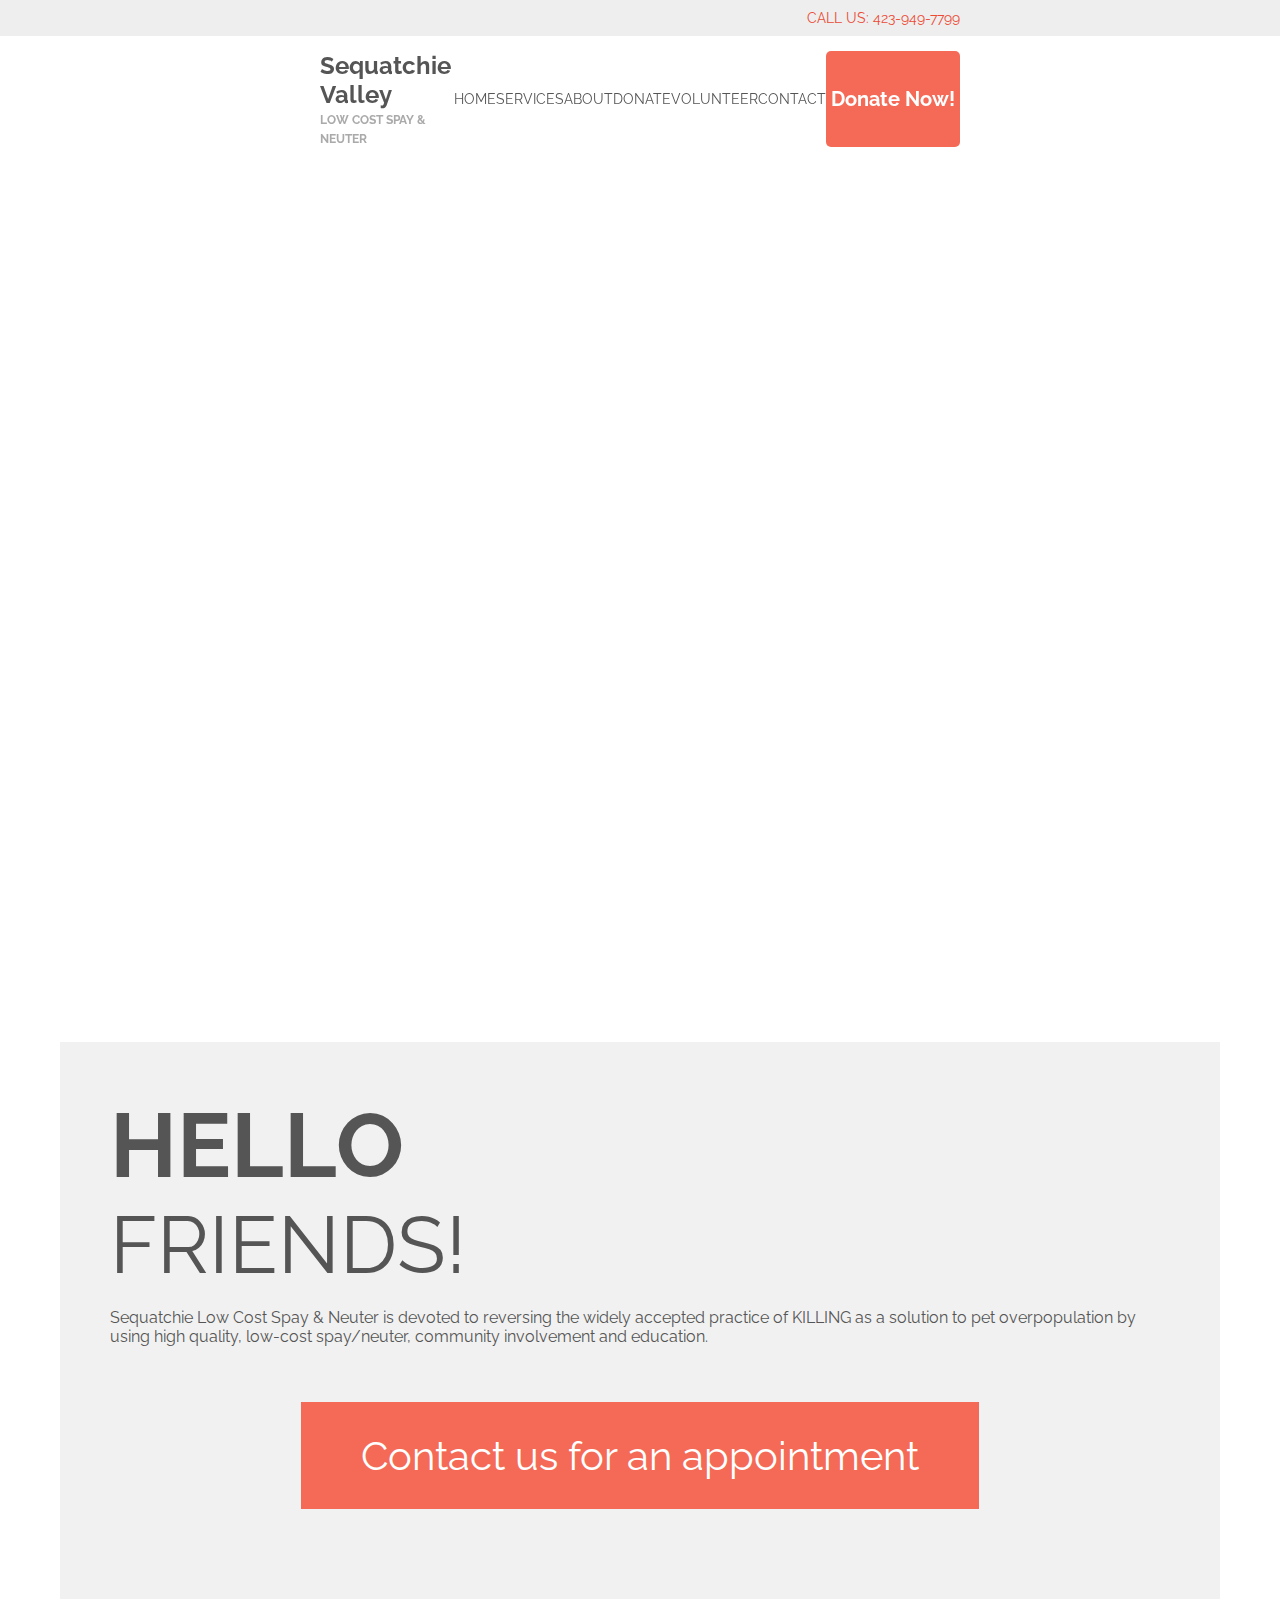
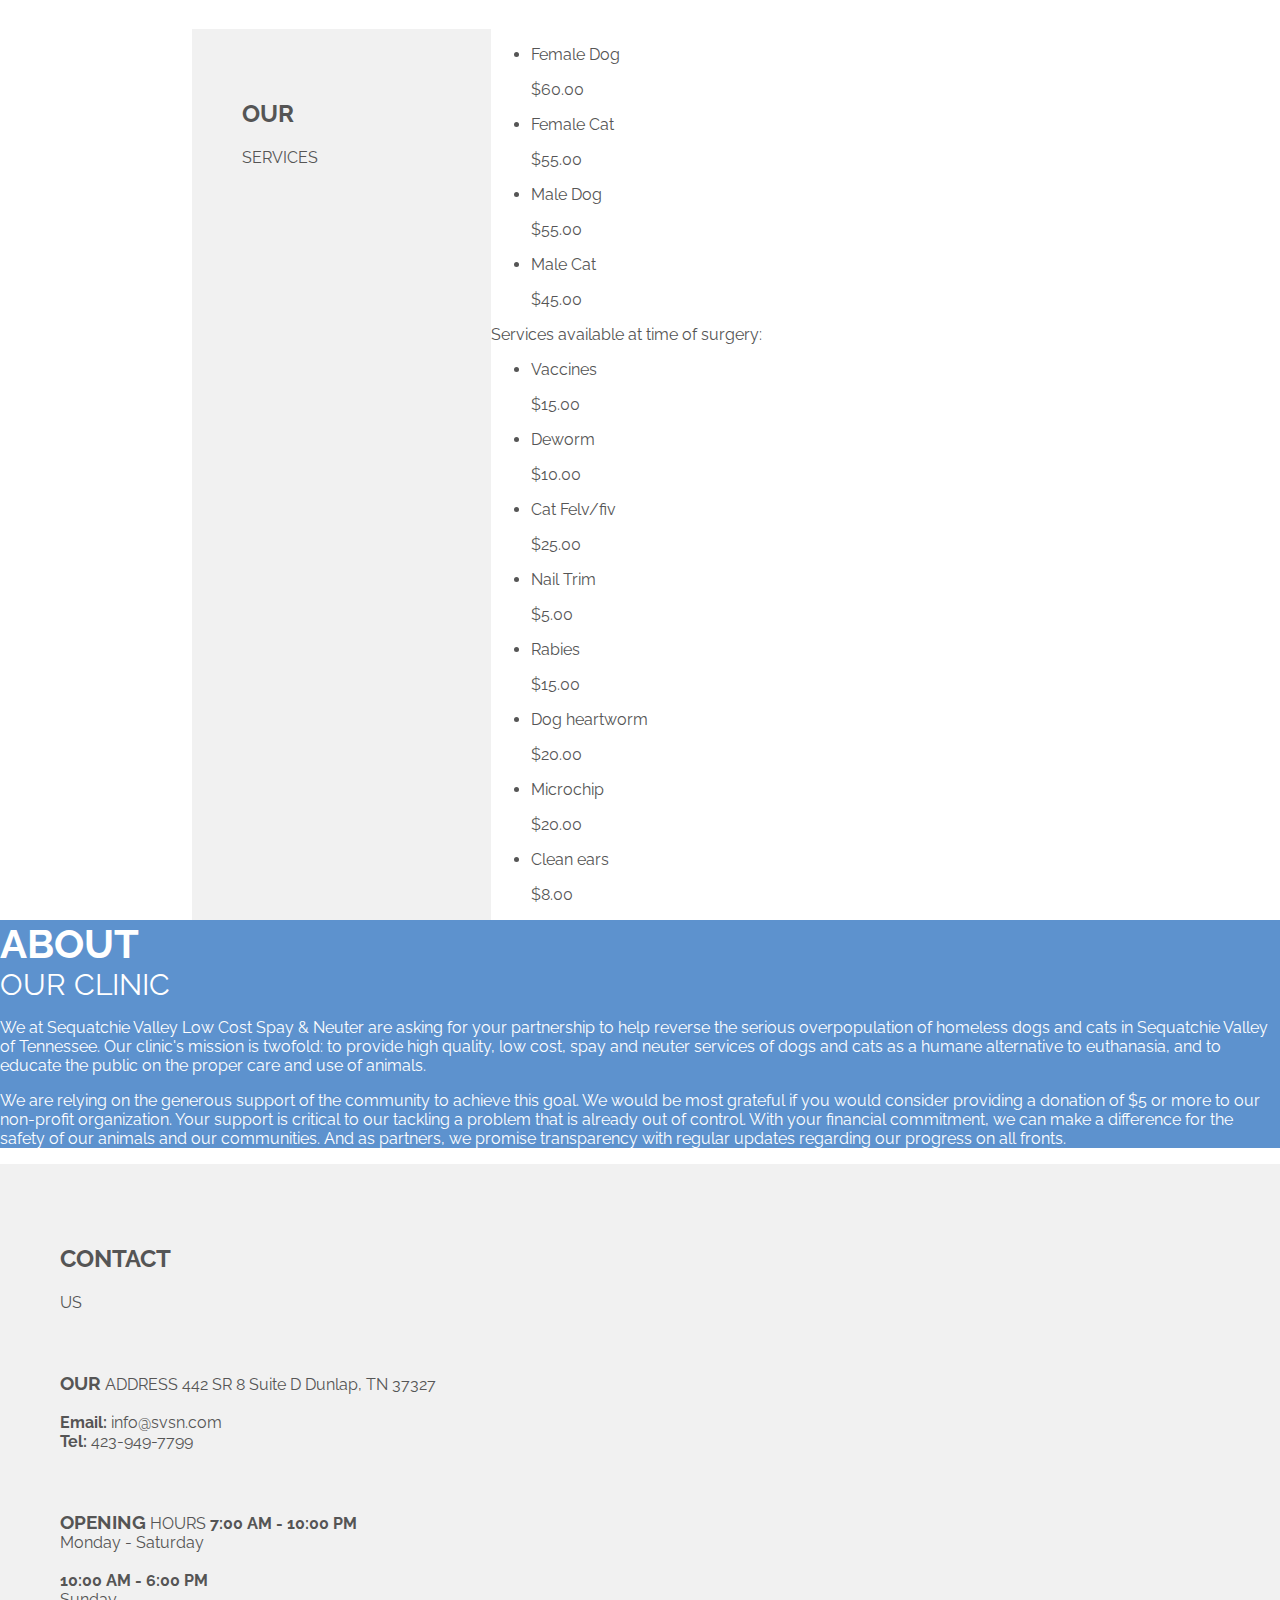
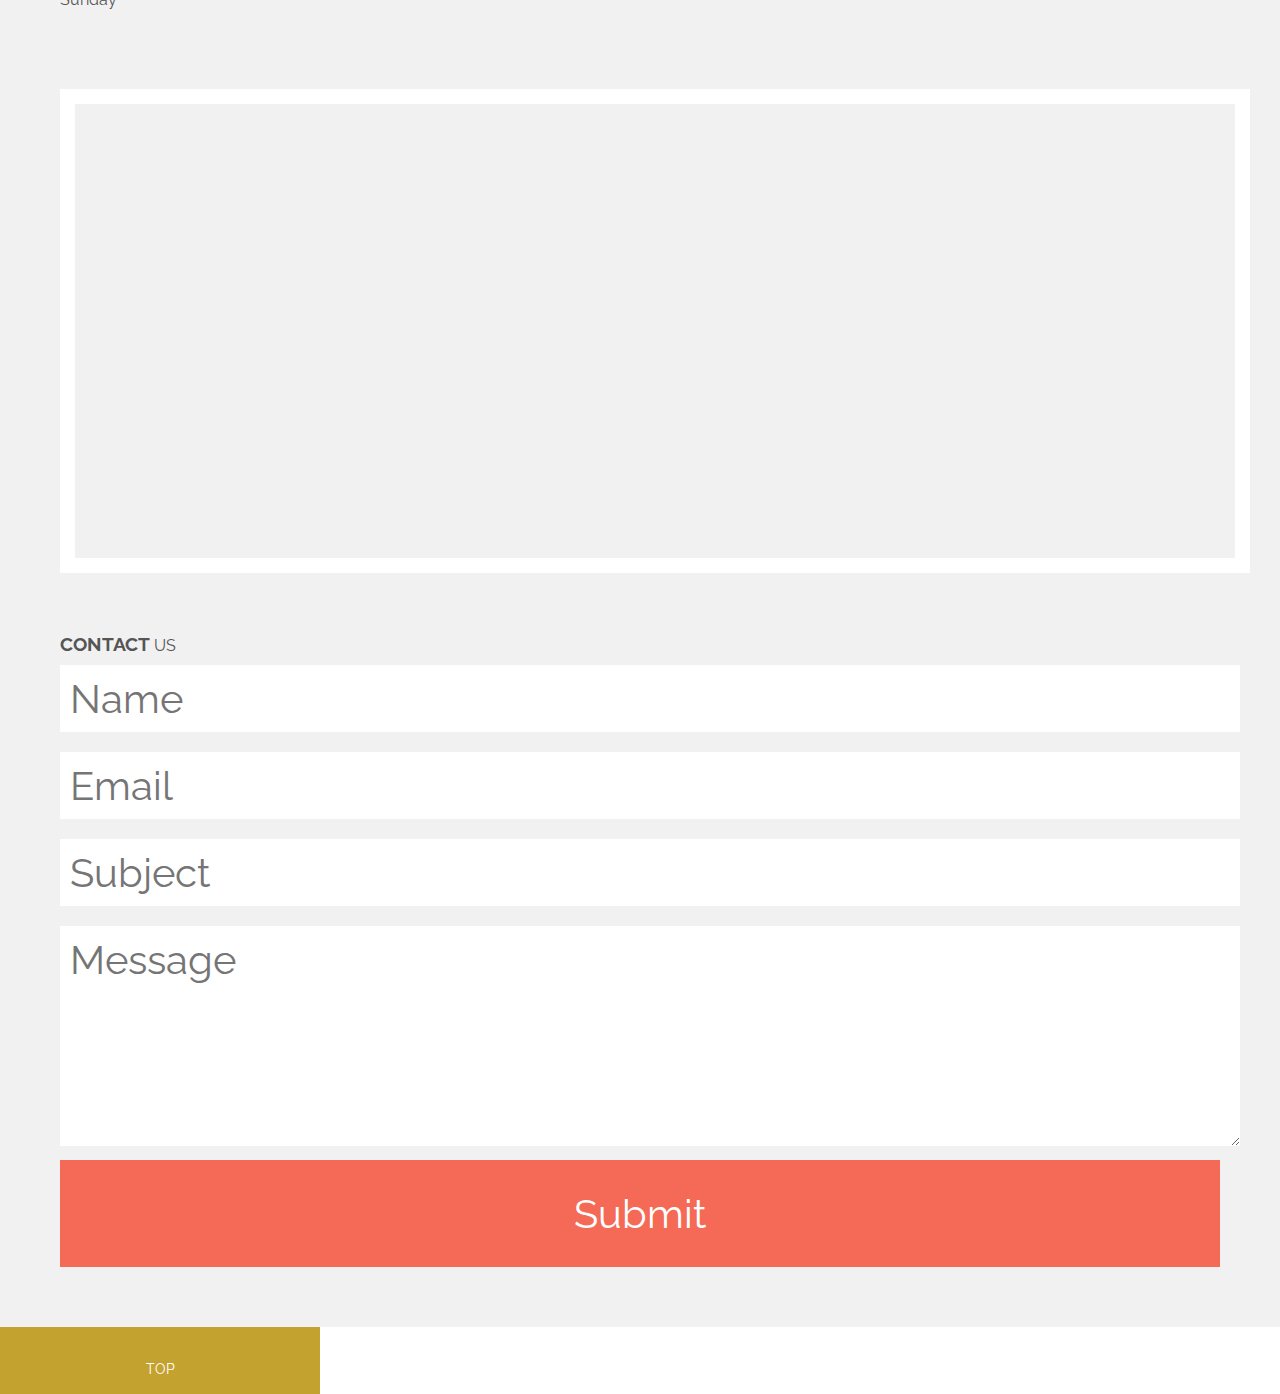
==== commit 70df336c: "Update index.html" ====
--- a/index.html
+++ b/index.html
@@ -23,12 +23,12 @@
 				<button class="navbar-toggle"><i class="far fa-bars fa-5x"></i></button>
 			</div>
 			<ul id="nav-collapse">
-				<li><a href="">HOME</a></li>
-				<li><a href="">SERVICES</a></li>
-				<li><a href="">ABOUT</a></li>
+				<li><a href="#main">HOME</a></li>
+				<li><a href="#services">SERVICES</a></li>
+				<li><a href="#about">ABOUT</a></li>
 				<li><a href="donate.html">DONATE</a></li>
 				<li><a href="volunteer.html">VOLUNTEER</a></li>
-				<li><a href="">CONTACT</a></li>
+				<li><a href="#contact">CONTACT</a></li>
 			</ul>
 			<button class="donate-btn">Donate Now!</button>
 		</div>
@@ -37,9 +37,9 @@
 	<main>
 		<div id="main">
 			<div id="slideshow">
-				<div class="image1"></div>
-				<div class="image2"></div>
-				<div class="image3"></div>
+				<!-- <div class="image1"></div> -->
+				<!-- <div class="image2"></div> -->
+				<!-- <div class="image3"></div> -->
 			</div>
 			<div id="home">
 				<h2>HELLO</h2>
@@ -51,56 +51,66 @@
 
 		<div id="services">
 			<div class="heading">
-				<h2>OUR</h2>
-				<span>SERVICES</span>
+				<div>
+					<h2>OUR</h2>
+					<span>SERVICES</span>
+				</div>
 			</div>
-			<ul>
-				<li>Female Dog</li>
-				<p>$60.00</p>
-				<li>Female Cat</li>
-				<p>$55.00</p>
-				<li>Male Dog</li>
-				<p>$55.00</p>
-				<li>Male Cat</li>
-				<p>$45.00</p>
-			</ul>
-			<p>Services available at time of surgery:</p>
-			<ul>
-				<li>Vaccines</li>
-				<p>$15.00</p>
-				<li>Deworm</li>
-				<p>$10.00</p>
-				<li>Cat Felv/fiv</li>
-				<p>$25.00</p>
-				<li>Nail Trim</li>
-				<p>$5.00</p>
-				<li>Rabies</li>
-				<p>$15.00</p>
-				<li>Dog heartworm</li>
-				<p>$20.00</p>
-				<li>Microchip</li>
-				<p>$20.00</p>
-				<li>Clean ears</li>
-				<p>$8.00</p>
-			</ul>
+			<div>
+				<ul>
+					<li>Female Dog</li>
+					<p>$60.00</p>
+					<li>Female Cat</li>
+					<p>$55.00</p>
+					<li>Male Dog</li>
+					<p>$55.00</p>
+					<li>Male Cat</li>
+					<p>$45.00</p>
+				</ul>
+				<p>Services available at time of surgery:</p>
+				<ul>
+					<li>Vaccines</li>
+					<p>$15.00</p>
+					<li>Deworm</li>
+					<p>$10.00</p>
+					<li>Cat Felv/fiv</li>
+					<p>$25.00</p>
+					<li>Nail Trim</li>
+					<p>$5.00</p>
+					<li>Rabies</li>
+					<p>$15.00</p>
+					<li>Dog heartworm</li>
+					<p>$20.00</p>
+					<li>Microchip</li>
+					<p>$20.00</p>
+					<li>Clean ears</li>
+					<p>$8.00</p>
+				</ul>
+			</div>
 		</div>
 
 		<div id="about">
 			<div class="layer">
-				<div class="heading">
-					<h2>ABOUT</h2>
-					<span>OUR CLINIC</span>
-				</div>
 				<div>
-					<p>We at Sequatchie Valley Low Cost Spay & Neuter are asking for your partnership to help reverse the serious overpopulation of homeless dogs and cats in Sequatchie Valley of Tennessee. Our clinic's mission is twofold: to provide high quality, low cost, spay and neuter services of dogs and cats as a humane alternative to euthanasia, and to educate the public on the proper care and use of animals.</p>
-					<p>We are relying on the generous support of the community to achieve this goal. We would be most grateful if you would consider providing a donation of $5 or more to our non-profit organization. Your support is critical to our tackling a problem that is already out of control. With your financial commitment, we can make a difference for the safety of our animals and our communities. And as partners, we promise transparency with regular updates regarding our progress on all fronts.</p>
+					<div class="heading">
+						<h2>ABOUT</h2>
+						<span>OUR CLINIC</span>
+					</div>
+					<div>
+						<p>We at Sequatchie Valley Low Cost Spay & Neuter are asking for your partnership to help reverse the serious overpopulation of homeless dogs and cats in Sequatchie Valley of Tennessee. Our clinic's mission is twofold: to provide high quality, low cost, spay and neuter services of dogs and cats as a humane alternative to euthanasia, and to educate the public on the proper care and use of animals.</p>
+						<p>We are relying on the generous support of the community to achieve this goal. We would be most grateful if you would consider providing a donation of $5 or more to our non-profit organization. Your support is critical to our tackling a problem that is already out of control. With your financial commitment, we can make a difference for the safety of our animals and our communities. And as partners, we promise transparency with regular updates regarding our progress on all fronts.</p>
+					</div>
 				</div>
 			</div>
 		</div>
 
 		<div id="contact">
-			<h2>KEEP</h2>
-			<span>IN TOUCH</span>
+			<div class="heading">
+				<div>
+					<h2>CONTACT</h2>
+					<span>US</span>				
+				</div>
+			</div>
 			<div>
 				<div class="contact">
 					<h3>OUR</h3> <span>ADDRESS</span>
@@ -130,20 +140,16 @@
 					<h3>CONTACT</h3> <span>US</span>
 					<form action="index_submit" method="get" accept-charset="utf-8">
 						<div class="form-element">
-							<label for="name">Name</label>
-							<input type="text" name="name" id="name">
+							<input type="text" name="name" id="name" placeholder="Name">
 						</div>
 						<div class="form-element">
-							<label for="email">Email</label>
-							<input type="text" name="email" id="email">
+							<input type="text" name="email" id="email" placeholder="Email">
 						</div>
 						<div class="form-element">
-							<label for="subject">Subject</label>
-							<input type="text" name="subject" id="subject">
+							<input type="text" name="subject" id="subject" placeholder="Subject">
 						</div>
 						<div class="form-element">
-							<label for="message">Message</label>
-							<textarea id="message" name="message"></textarea>
+							<textarea id="message" name="message" placeholder="Message"></textarea>
 						</div>
 						<div class="form-element">
 							<input type="submit" value="Submit">
